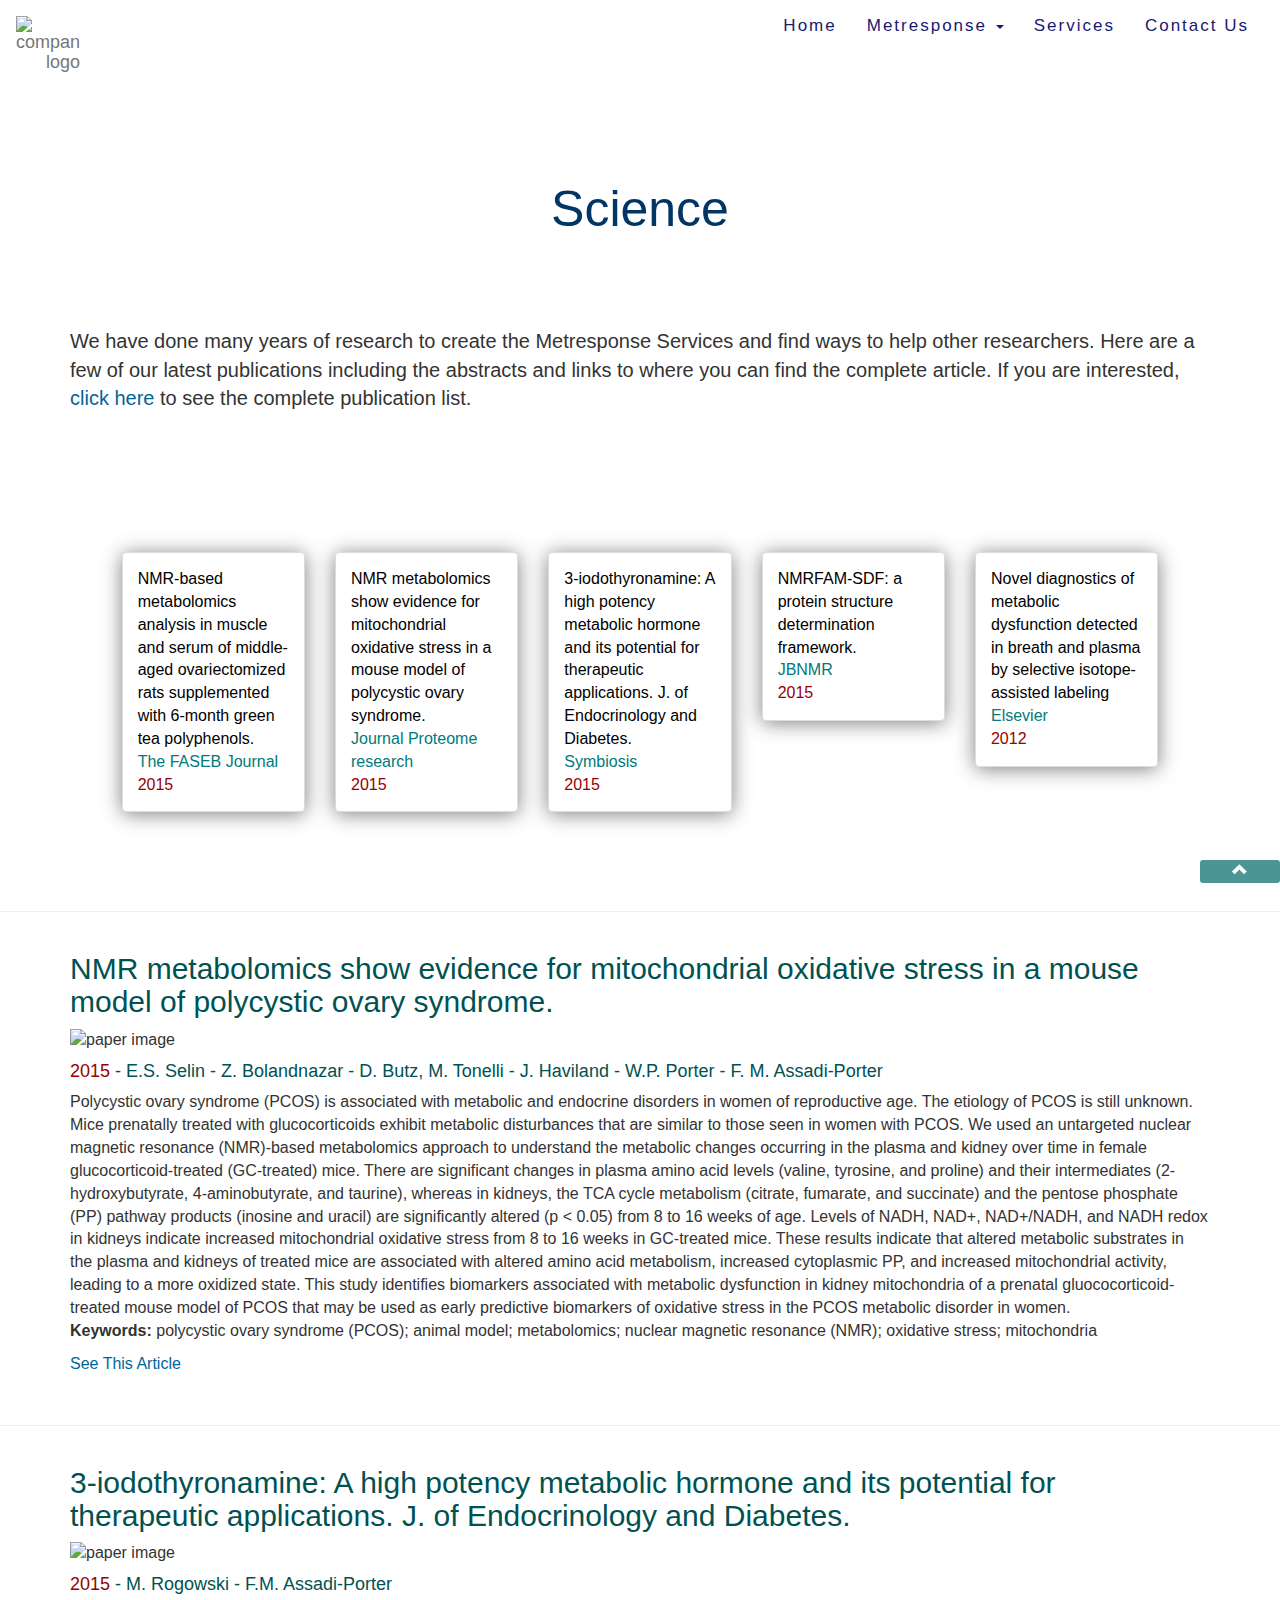
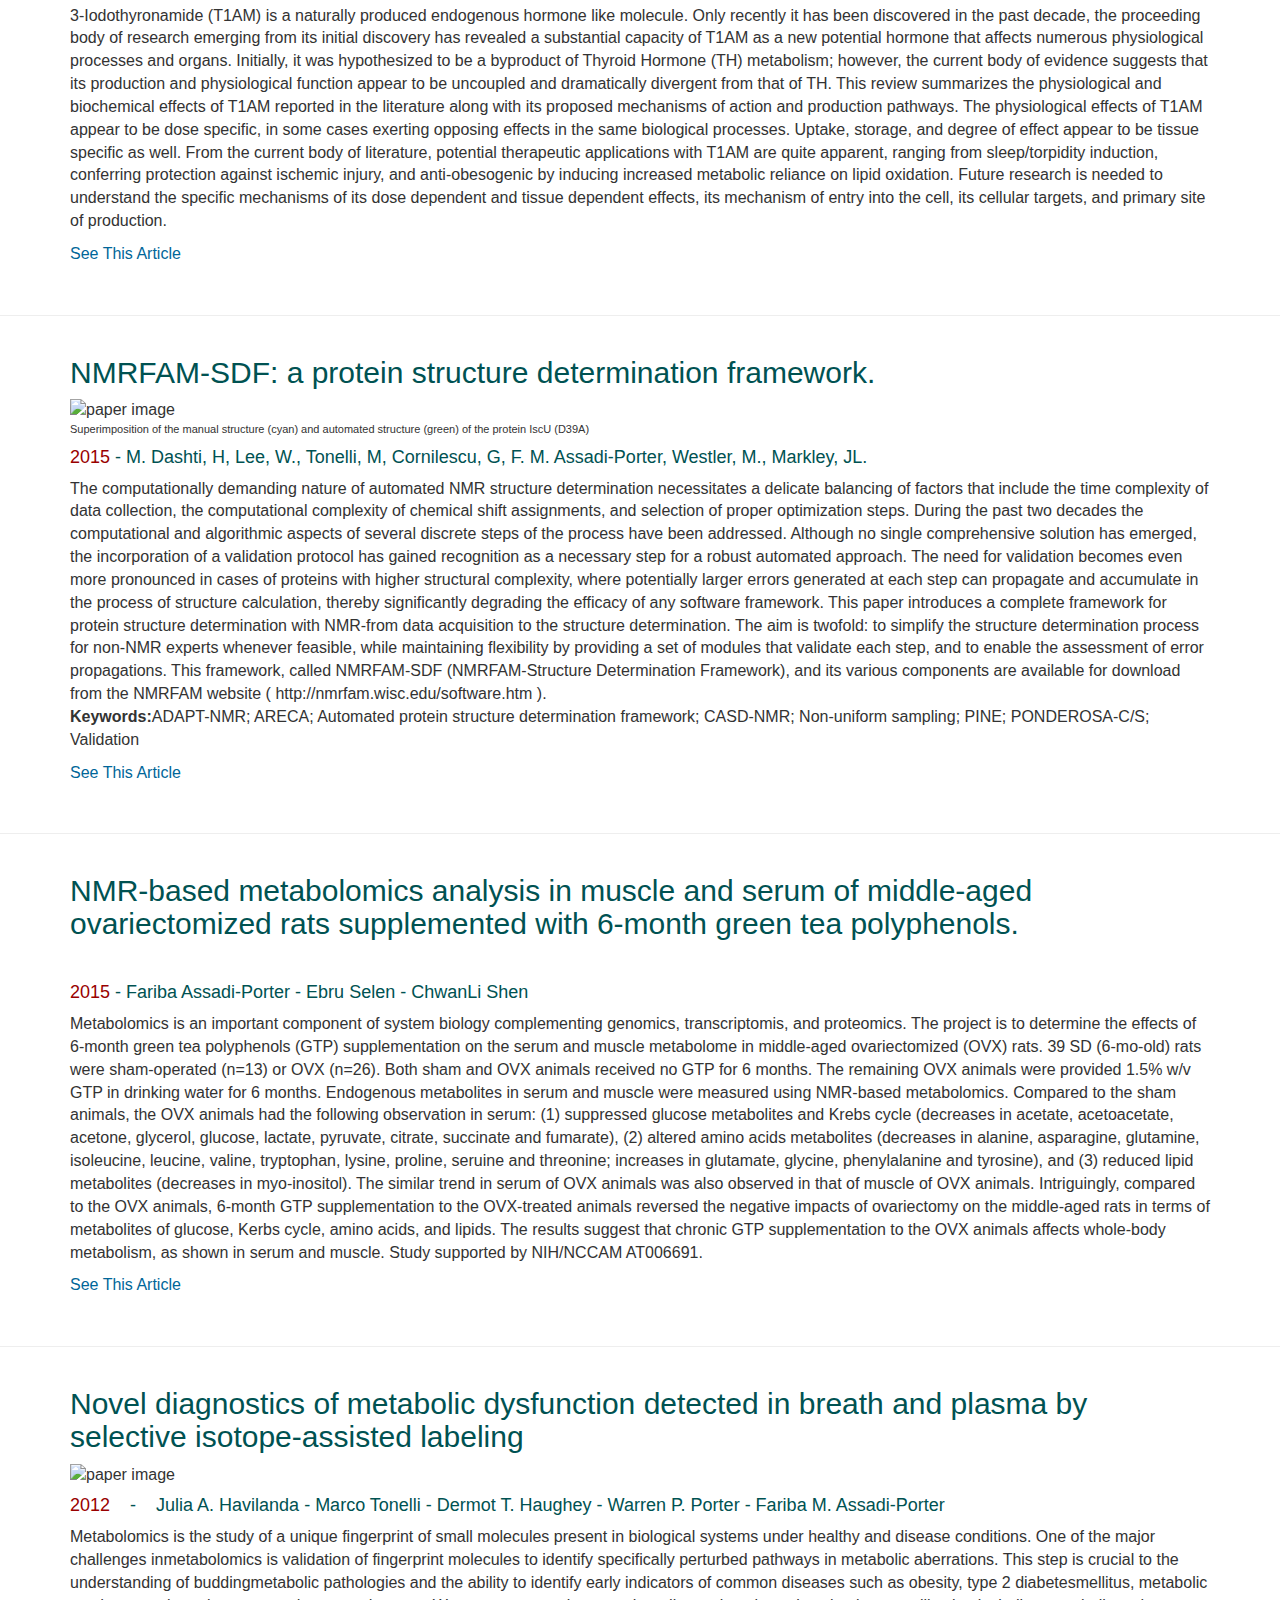
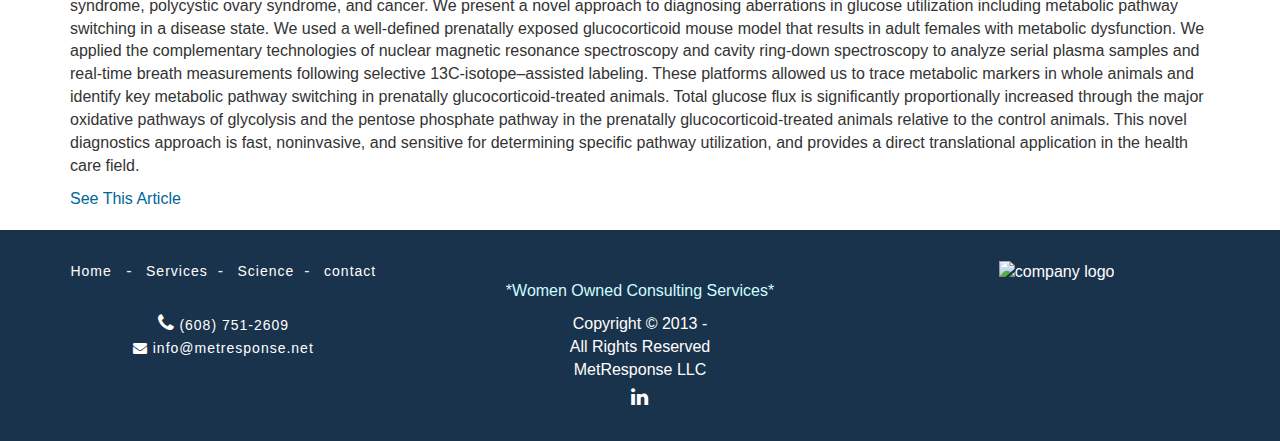
==== science.html @ cebe49e1 "more contact info is added, contact page is not done" ====
<!DOCTYPE html>
<html>
<head>
<title> Metresponse - Science </title>
<meta http-equiv="content-type" content="text/html; charset=utf-8" >
<meta name="viewport" content="width=device-width, initial-scale=1.0">


<link rel="icon"  href="img/iconmet.png">
<link rel="stylesheet" href="http://maxcdn.bootstrapcdn.com/bootstrap/3.3.5/css/bootstrap.min.css">
<link rel="stylesheet" href="css/custom.css">

<link rel="stylesheet" href="https://maxcdn.bootstrapcdn.com/font-awesome/4.5.0/css/font-awesome.min.css">

<script src="https://ajax.googleapis.com/ajax/libs/jquery/1.11.3/jquery.min.js"></script>
<script src="http://maxcdn.bootstrapcdn.com/bootstrap/3.3.5/js/bootstrap.min.js"></script>

<script>
  (function(i,s,o,g,r,a,m){i['GoogleAnalyticsObject']=r;i[r]=i[r]||function(){
  (i[r].q=i[r].q||[]).push(arguments)},i[r].l=1*new Date();a=s.createElement(o),
  m=s.getElementsByTagName(o)[0];a.async=1;a.src=g;m.parentNode.insertBefore(a,m)
  })(window,document,'script','//www.google-analytics.com/analytics.js','ga');

  ga('create', 'UA-73334339-1', 'auto');
  ga('send', 'pageview');

</script>
</head>
<body>

  <nav class="navbar navbar-default" id="M1">
    <div class="container-fluid">
      <div class="navbar-header">
        <button type="button" class="navbar-toggle" data-toggle="collapse" data-target="#myNavbar">
          <span class="icon-bar"></span>
          <span class="icon-bar"></span>
          <span class="icon-bar"></span>
        </button>
      <a class="navbar-brand" href="index.html"><img src="img/Met-Logo.jpg"  class="line" alt="company logo" id="iconheader" ></a>
      </div>

       <div class="collapse navbar-collapse" id="myNavbar">
  	    <ul   class="nav navbar-nav navbar-right">
              <li ><a  href="index.html">Home</a></li>
  			      <li><a href="#" class="dropdown-toggle" data-toggle="dropdown"> Metresponse
  			       <span class="caret"></span></a>
  	                <ul class="dropdown-menu" role="menu">
                    <li><a  href="science.html">Science</a></li>
  					        <li><a  href="team.html">Our Team</a></li>
                    <li><a  href="index.html#colab">Our collaborators</a></li>
  	                </ul>
              </li>
  	          <li><a  href="services.html">Services</a></li>
              <li><a   href="contact.php">Contact Us</a></li>
        </ul>
  </div>
  </div>
  <script>
  $(document).scroll(function() {
      $('#menu').toggle($(this).scrollTop() > 200);
  });

  </script>
  <div id="menu"><a href="#M1"  >  <span class="glyphicon glyphicon-chevron-up"></span></a></div>
  </nav>

<div class="container pubs" >

<h1 class="scittl1" > Science </h1>
<p style="font-size:20px;text-align:left"  > We have done many years of research to create the Metresponse Services and find ways to help other researchers. Here are a few  of our latest
publications including the abstracts and links to where you can find the complete article.  If you are interested,  <a href="http://www.ncbi.nlm.nih.gov/pubmed/?term=Assadi-Porter" target="blanck" class="pprlink">click here </a> to see the complete publication list.
</p>

</div>


<div class="container-fluid pprnames">
<div class="row">

<div class="col-md-offset-1 col-md-2 " >
<div class="panel panel-default">
<div class="panel-body p1">
<a id="p1link" href="#p5">NMR-based metabolomics analysis in muscle and serum of middle-aged ovariectomized rats supplemented with 6-month green tea polyphenols.</a><br/>
<span class="journal">The FASEB Journal</span><br/>
<span class="time">2015 </span>
</div></div></div>

<div class=" col-md-2">
<div class="panel panel-default">
<div class="panel-body p2">
<a id="p2link" href="#p2">NMR metabolomics show evidence for mitochondrial oxidative stress in a mouse model of polycystic ovary syndrome. </a><br/>
<span class="journal"> Journal Proteome research</span><br/>
<span class="time">2015 </span>
</div></div>
</div>

<div class="col-md-2">
<div class="panel panel-default">
<div class="panel-body p3">
<a id="p3link" href="#p3">3-iodothyronamine: A high potency metabolic hormone and its potential for therapeutic applications. J. of Endocrinology and Diabetes. </a><br/>
<span class="journal">Symbiosis</span><br/>
<span class="time">2015 </span>
</div></div></div>

<div class=" col-md-2">
<div class="panel panel-default">
<div class="panel-body p4">
<a id="p4link" href="#p4">NMRFAM-SDF: a protein structure determination framework.</a><br/>
<span class="journal">JBNMR</span><br/>
<span class="time">2015 </span>
</div></div></div>

<div class="col-md-2">
<div class="panel panel-default">
<div class="panel-body p5">
<a id="p5link" href="#p1" >Novel diagnostics of metabolic dysfunction detected in breath and plasma by selective isotope-assisted labeling</a><br/>
<span class="journal"> Elsevier</span><br/>
<span class="time">2012 </span>
</div></div></div>
</div>

</div>













<div class="page-header"></div>






<div id="p2" class="container">

<h2 class="pprttl">NMR metabolomics show evidence for mitochondrial oxidative stress in a mouse model of polycystic ovary syndrome. </h2>
<img alt="paper image" src="img/ppr1.jpg" style="width:50%; height:50%;" >
<h4 class="pprathr"><span class="time">2015 </span> - E.S. Selin - Z. Bolandnazar - D. Butz, M. Tonelli - J. Haviland - W.P. Porter - F. M. Assadi-Porter </h4>
<p class="abstract" >Polycystic ovary syndrome (PCOS) is associated with metabolic and endocrine disorders in women of reproductive age. The etiology of PCOS is still
 unknown. Mice prenatally treated with glucocorticoids exhibit metabolic disturbances that are similar to those seen in women with PCOS. We used an untargeted nuclear
 magnetic resonance (NMR)-based metabolomics approach to understand the metabolic changes occurring in the plasma and kidney over time in female glucocorticoid-treated
 (GC-treated) mice. There are significant changes in plasma amino acid levels (valine, tyrosine, and proline) and their intermediates (2-hydroxybutyrate, 4-aminobutyrate,
 and taurine), whereas in kidneys, the TCA cycle metabolism (citrate, fumarate, and succinate) and the pentose phosphate (PP) pathway products (inosine and uracil)
 are significantly altered (p &lt; 0.05) from 8 to 16 weeks of age. Levels of NADH, NAD+, NAD+/NADH, and NADH redox in kidneys indicate increased mitochondrial oxidative
 stress from 8 to 16 weeks in GC-treated mice. These results indicate that altered metabolic substrates in the plasma and kidneys of treated mice are associated with
 altered amino acid metabolism, increased cytoplasmic PP, and increased mitochondrial activity, leading to a more oxidized state. This study identifies biomarkers
 associated with metabolic dysfunction in kidney mitochondria of a prenatal gluococorticoid-treated mouse model of PCOS that may be used as early predictive biomarkers
 of oxidative stress in the PCOS metabolic disorder in women.<br/>

<strong>Keywords:</strong> polycystic ovary syndrome (PCOS); animal model; metabolomics; nuclear magnetic resonance (NMR); oxidative stress; mitochondria </p>
<a class="pprlink" target="blk1" href="http://dx.doi.org/10.1021/acs.jproteome.5b00307"> See This Article </a>
</div>

<div class="page-header"></div>


<div id="p3" class="container">

<h2 class="pprttl">3-iodothyronamine: A high potency metabolic hormone and its potential for therapeutic applications. J. of Endocrinology and Diabetes. </h2>
<img alt="paper image" src="img/ppr2.jpg" style="width:35%; height:35%;" >
<h4 class="pprathr"><span class="time">2015 </span> - M. Rogowski - F.M. Assadi-Porter</h4>


<p class="abstract" >3-Iodothyronamide (T1AM) is a naturally produced endogenous hormone like molecule. Only recently it has been discovered in the past decade, the proceeding body of
research emerging from its initial discovery has revealed a substantial capacity of T1AM as a new potential hormone that affects numerous physiological processes and
organs. Initially, it was hypothesized to be a byproduct of Thyroid Hormone (TH) metabolism; however, the current body of evidence suggests that its production and
 physiological function appear to be uncoupled and dramatically divergent from that of TH. This review summarizes the physiological and biochemical effects of T1AM
 reported in the literature along with its proposed mechanisms of action and production pathways. The physiological effects of T1AM appear to be dose specific, in some
 cases exerting opposing effects in the same biological processes. Uptake, storage, and degree of effect appear to be tissue specific as well. From the current body of
 literature, potential therapeutic applications with T1AM are quite apparent, ranging from sleep/torpidity induction, conferring protection against ischemic injury, and
 anti-obesogenic by inducing increased metabolic reliance on lipid oxidation. Future research is needed to understand the specific mechanisms of its dose dependent
 and tissue dependent effects, its mechanism of entry into the cell, its cellular targets, and primary site of production.</p>

<a class="pprlink" target="blk2" href="http://www.symbiosisonlinepublishing.com/endocrinology-diabetes/endocrinology-diabetes16.php"> See This Article </a>


</div>
<div class="page-header"></div>



<div  id="p4" class="container">

<h2 class="pprttl"> NMRFAM-SDF: a protein structure determination framework.</h2>
<img alt="paper image" src="img/ppr3.jpg" style="width:35%; height:35%;" ><p style="font-size:11px;">Superimposition of the manual structure (cyan) and automated structure (green) of the protein IscU (D39A)</p>
<h4 class="pprathr"><span class="time">2015 </span> - M. Dashti, H, Lee, W., Tonelli, M, Cornilescu, G, F. M. Assadi-Porter, Westler, M., Markley, JL.</h4>


<p class="abstract" >The computationally demanding nature of automated NMR structure determination necessitates a delicate balancing of factors that
include the time complexity of data collection, the computational complexity of chemical shift assignments, and selection of proper optimization steps. During the past
two decades the computational and algorithmic aspects of several discrete steps of the process have been addressed. Although no single comprehensive solution has emerged,
 the incorporation of a validation protocol has gained recognition as a necessary step for a robust automated approach. The need for validation becomes even more
 pronounced in cases of proteins with higher structural complexity, where potentially larger errors generated at each step can propagate and accumulate in the process
 of structure calculation, thereby significantly degrading the efficacy of any software framework. This paper introduces a complete framework for protein structure
 determination with NMR-from data acquisition to the structure determination. The aim is twofold: to simplify the structure determination process for non-NMR experts
 whenever feasible, while maintaining flexibility by providing a set of modules that validate each step, and to enable the assessment of error propagations.
 This framework, called NMRFAM-SDF (NMRFAM-Structure Determination Framework), and its various components are available for download from the NMRFAM website
 ( http://nmrfam.wisc.edu/software.htm ).<br/>
 <strong>Keywords:</strong>ADAPT-NMR; ARECA; Automated protein structure determination framework; CASD-NMR; Non-uniform sampling; PINE; PONDEROSA-C/S; Validation</p>

<a class="pprlink" target="blk3" href="http://www.ncbi.nlm.nih.gov/pubmed/25900069"> See This Article </a>


</div>


<div class="page-header"></div>

<div id="p5" class="container">

<h2 class="pprttl">NMR-based metabolomics analysis in muscle and serum of middle-aged ovariectomized rats supplemented with 6-month green tea polyphenols.</h2> <br/>
<!--<img  src="img/ppr3.jpg" style="width:35%; height:35%;" > -->
<h4 class="pprathr"><span class="time">2015 </span> - Fariba Assadi-Porter - Ebru Selen - ChwanLi Shen</h4>


<p class="abstract" >Metabolomics is an important component of system biology complementing genomics, transcriptomis, and proteomics. The project is
 to determine the effects of 6-month green tea polyphenols (GTP) supplementation on the serum and muscle metabolome in middle-aged ovariectomized (OVX) rats. 39 SD
 (6-mo-old) rats were sham-operated (n=13) or OVX (n=26). Both sham and OVX animals received no GTP for 6 months. The remaining OVX animals were provided 1.5% w/v GTP
 in drinking water for 6 months. Endogenous metabolites in serum and muscle were measured using NMR-based metabolomics. Compared to the sham animals, the OVX animals had
 the following observation in serum: (1) suppressed glucose metabolites and Krebs cycle (decreases in acetate, acetoacetate, acetone, glycerol, glucose, lactate,
 pyruvate, citrate, succinate and fumarate), (2) altered amino acids metabolites (decreases in alanine, asparagine, glutamine, isoleucine, leucine, valine, tryptophan,
 lysine, proline, seruine and threonine; increases in glutamate, glycine, phenylalanine and tyrosine), and (3) reduced lipid metabolites (decreases in myo-inositol).
 The similar trend in serum of OVX animals was also observed in that of muscle of OVX animals. Intriguingly, compared to the OVX animals, 6-month GTP supplementation
 to the OVX-treated animals reversed the negative impacts of ovariectomy on the middle-aged rats in terms of metabolites of glucose, Kerbs cycle, amino acids,
 and lipids. The results suggest that chronic GTP supplementation to the OVX animals affects whole-body metabolism, as shown in serum and muscle. Study supported by
 NIH/NCCAM AT006691.
 </p>

<a class="pprlink" target="blk4" href="http://www.fasebj.org/content/29/1_Supplement/745.2"> See This Article </a>


</div>


<div class="page-header"></div>

<div id="p1" class="container">

<h2 class="pprttl"> Novel diagnostics of metabolic dysfunction detected in breath and plasma by selective isotope-assisted labeling</h2>
<img alt="paper image" src="img/ppr0.jpg" style="width:45%; height:45%;" >
<h4 class="pprathr"><span class="time">2012 </span>&nbsp;&nbsp; - &nbsp;&nbsp; Julia A. Havilanda - Marco Tonelli - Dermot T. Haughey - Warren P. Porter - Fariba M. Assadi-Porter</h4>


<p class="abstract" >Metabolomics is the study of a unique fingerprint of small molecules present in biological
systems under healthy and disease conditions. One of the major challenges inmetabolomics is
validation of fingerprint molecules to identify specifically perturbed pathways in metabolic
aberrations. This step is crucial to the understanding of buddingmetabolic pathologies and the
ability to identify early indicators of common diseases such as obesity, type 2 diabetesmellitus,
metabolic syndrome, polycystic ovary syndrome, and cancer. We present a novel approach to
diagnosing aberrations in glucose utilization including metabolic pathway switching in a
disease state. We used a well-defined prenatally exposed glucocorticoid mouse model that
results in adult females with metabolic dysfunction. We applied the complementary
technologies of nuclear magnetic resonance spectroscopy and cavity ring-down
spectroscopy to analyze serial plasma samples and real-time breath measurements
following selective 13C-isotope–assisted labeling. These platforms allowed us to trace
metabolic markers in whole animals and identify key metabolic pathway switching in
prenatally glucocorticoid-treated animals. Total glucose flux is significantly proportionally
increased through the major oxidative pathways of glycolysis and the pentose phosphate
pathway in the prenatally glucocorticoid-treated animals relative to the control animals. This
novel diagnostics approach is fast, noninvasive, and sensitive for determining specific
pathway utilization, and provides a direct translational application in the health care field.
</p>

<a class="pprlink" target="blk5" href="http://www.ncbi.nlm.nih.gov/pubmed/22304834"> See This Article </a>


</div>











<footer   id="copyright">

<div class="row">
<div class="col-md-4 footerlinks">

  <span style="color:#EBF0F5;">
 <a href="index.html">Home</a> <span>-</span>
 <a href="services.html">Services</a><span>-</span>
 <a href="science.html">Science</a><span>-</span>
<a href="contact.php">contact</a>
 </span> <br />
 <span  >

 <a  class="soc" href="tel:6087512609" ><span class="fa fa-phone" style="font-size:20px; padding-top:30px;text-align:left;"></span> (608) 751-2609</a><br/>
 <a class="soc" hreft="mailto:info@metresponse.net"><i class="fa fa-envelope"></i> info@metresponse.net </a>
 </span>
 </div>

<div class="col-md-4">

<p  class="women">*Women Owned Consulting Services*</p>
<div>Copyright &copy; 2013 - <span id="timestamp"></span> <br />  All Rights Reserved <br />MetResponse LLC </div>
<a  class="  fa fa-linkedin" href="https://www.linkedin.com/company/metresponse-llc" style="font-size:20px;padding-top:5px;color:#FFF; " target="blanck"> </a>
</div>

<div class="col-md-4">

<img  src="img/Met-Logo1.png" alt="company logo" style="width:180px;height:150px;">

</div>
</div>
<script src="js/time.js"></script>
<script src="js/script.js" type="text/javascript"></script>
</footer>

<script src="js/time.js"></script>


</body>
</html>
---- css/custom.css ----
body {margin:auto;
      position: relative;
      font-size:16px;
      font-family: 'Open Sans', sans-serif;

    }

.no-js #loader { display: none;  }
.js #loader { display: block; position: absolute; left: 100px; top: 0; }
.se-pre-con {
	position: fixed;
	left: 0px;
	top: 0px;
	width: 100%;
	height: 100%;
	z-index: 9999;
	background: url(../img/1ball.png) center no-repeat #fff;

}
.wheel { opacity:0;filter:alpha(opacity=0);}
.light{ opacity:0;filter:alpha(opacity=0);}

.line {width:70%;}
.navbar-default  {

  background-color: #FFF;
  border-color: #FFF;
  margin-bottom:60px;
  text-align: right;
}

.navbar-default .navbar-nav > li > a {
  color: #191970; font-size:17px;
  letter-spacing: 2px;
  margin-bottom:10px;

}
.navbar-default > li > a:hover {color: #483D8B  ;}

#iconheader {float:left;width:50%;}


.stage { color:#853385;  }
.bgclr {  background-color : #F6F6F6;
       color: #1A1A4C; }
.light {box-shadow: 0 2px 20px 0 rgba(0, 0, 0, 0.0), 0 2px 20px 0 rgba(0, 0, 0, 0.5);}



#offer {
text-align: left;
box-shadow: 0 2px 20px 0 rgba(0, 0, 0, 0.0), 0 2px 20px 0 rgba(0, 0, 0, 0.5);
background-color:#f0f0f5;
padding-top:100px;
padding-bottom:180px;}
.textintro {padding-top:60px;text-align: center;}
 #startwu {
		      padding-bottom:150px;
		      padding-top:150px;
		      text-align:center;
		  }

.hswu {padding-top:20px;text-align: center;}
#whymet {

  box-shadow: 0 2px 20px 0 rgba(0, 0, 0, 0.0), 0 2px 20px 0 rgba(0, 0, 0, 0.5);
  background-color:#f0f0f5;
  padding-bottom:200px;
	padding-top:200px;
		  }



#imgsec2{ width:138px; height:133px;}
.col-sm-4{text-align: center;}
#aboutppl{text-align:justify;}
#Qu{  text-align: justify; width:90%;}
#intro {margin-bottom:40px; }
#servlink {color: #006B6B;font-size:19px;font-family: 'Georgia',Georgia,serif; }
#title2 {color : #004747;
        font-family: "Georgia",Georgia,serif;
		margin-bottom:40px;}

#copyright { position:static; left:0px; top:0px;
             width:100%;
             text-align: center;
             background-color:#1a334c;
		 	       color: #FFFFFF;
			       padding:30px;
             margin-top:20px;
			}
#eadr {
color:#008B8B;
}
.pbio {text-align: center; padding:20px;}
.item {text-align: left;}
#imgteam {
width: 20%;
text-align: center;}
.imgteam1 {width: 25%;text-align: center;}

#grad1 {
 background-image: url(../img/ser2.png);
    background-size: cover;
	text-align: center;
  min-height:800px;
}


#close:hover {cursor: pointer;display:none; }
.glyphicon-share-alt {color:#00264d;display:none;}
.phrase {
font-family: georgia;
font-size: 42px;
color:#006666;
text-align: center;
margin-top:10%;
background: transparent;
}
#colab {margin:100px auto;text-align: center;}
#colabs{margin:0; padding:0; list-style: none;}
#colabs li {width:45%;  margin: 2.5%; float:left;}
#ug {max-width:100%;}
#uw {max-width:100%;}
 #cir-intro { opacity:0;
              filter:alpha(opacity=0);
              text-align: center;
              padding:10px;
			  }
.findout {color:#006666; }
.serv {text-align:left; font-size: 30px; margin: 50px;margin-top:20px;}
.color { color: #003366  ; }

#link{ text-align:right; }
.btn-default {
    background:#E8F6F6;

}
.title {
 color:  #004C4C; text-align: center;}
.servs {margin:40px auto;}

a{color:#000;}
 #team {
padding-top: 70px;
}
.ttlserv  {color: #264d73; font-weight:700;}
.ttlserv2 {color:#3973ac;font-weight: 700;}
#people > h3 {color:#5C5C3D ;  }
#people > h4 {color:#474724 ;}


#content { font-size:17px;  padding-left:40px; min-height:700px;margin-top:50px;}
.wwd {padding:5px 0px 5px 20px;text-align: left;}
.numser {color:#003366; font-size:20px;   }
#note { color:#003366;padding-left:40px; }
#contact {min-height:800px;}
#contact h2  { color: #29527A;}
#contact p  { margin:30px; text-align:center;}

.footerlinks  a {color:#FFF; font-size:14px; letter-spacing: 1px; margin:40px 10px 40px 10px;font-weight:light;}
.footerlinks  a:hover {text-decoration:none;color: #b3ccff;}
.women {color: #CCFFFF; margin-top:20px;}
.scittl {font-size:50px;padding-bottom:30px;text-align:center;}
.scittl1 {color: #003566;font-size:50px;padding-bottom:30px;text-align:center; margin:60px auto;}
.pubs {min-height:400px; }
.pprttl {color:#005252;}
.pprathr {color:#005252;}
.pprlink {color:#006699; margin-top:30px;}
.time {color:#990000;}
#menu {
background-color:#4D9494 ;
  position: fixed;
  right: 0;
  top: 100%;
  width: 5em;
  margin-top: -2.5em;
  text-align:center;
border-radius:3px;
z-index:1;
}
#menu > a { color:#FFF;}
.pprnames {margin-top:30px;margin-bottom:30px; }
.journal {color:#007A7A;}
.pprnames> a {color:#006666;}
.panel-default { margin-bottom:50px;
  box-shadow: 0 2px 20px 0 rgba(0, 0, 0, 0.0), 0 2px 20px 0 rgba(0, 0, 0, 0.5);}
.servpan{box-shadow: none;margin:50px 10px 2px 2px;}
.form-control {padding:5px ;margin:5px;}
.soc {text-align:left;}
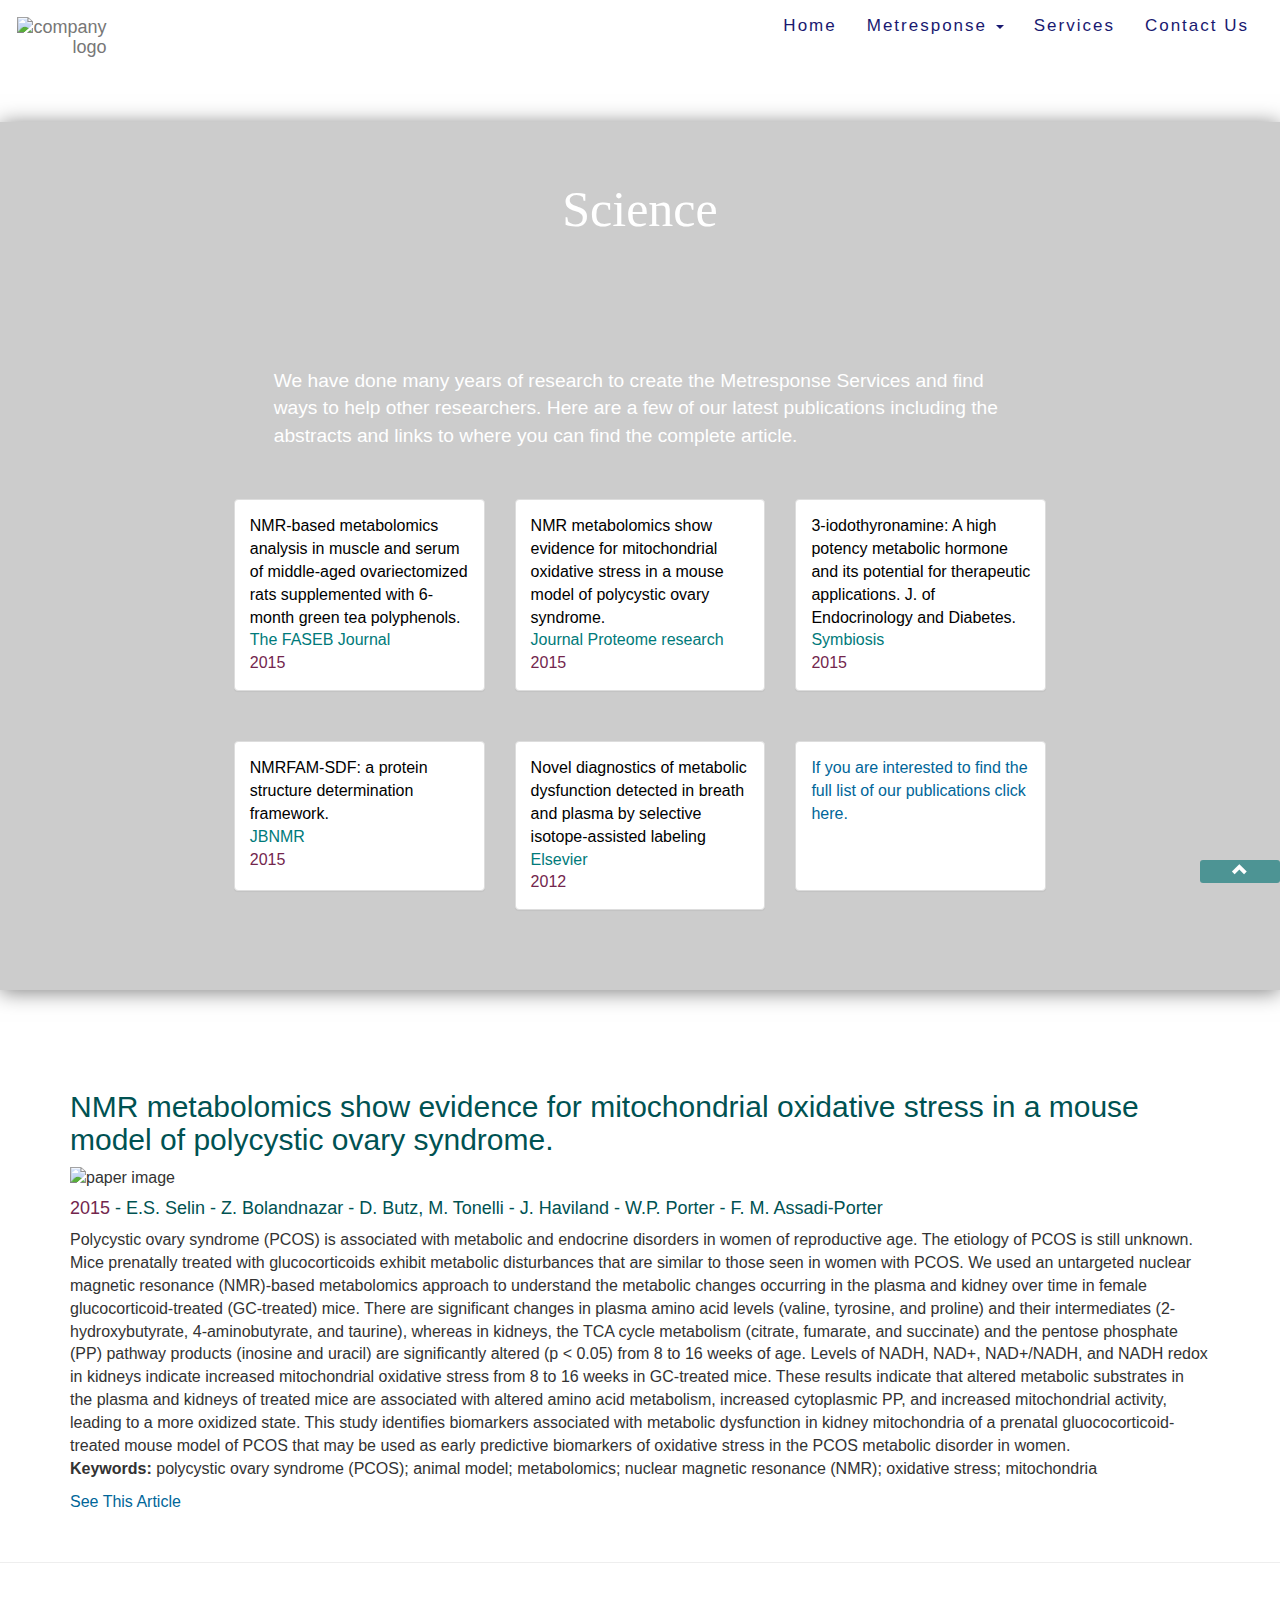
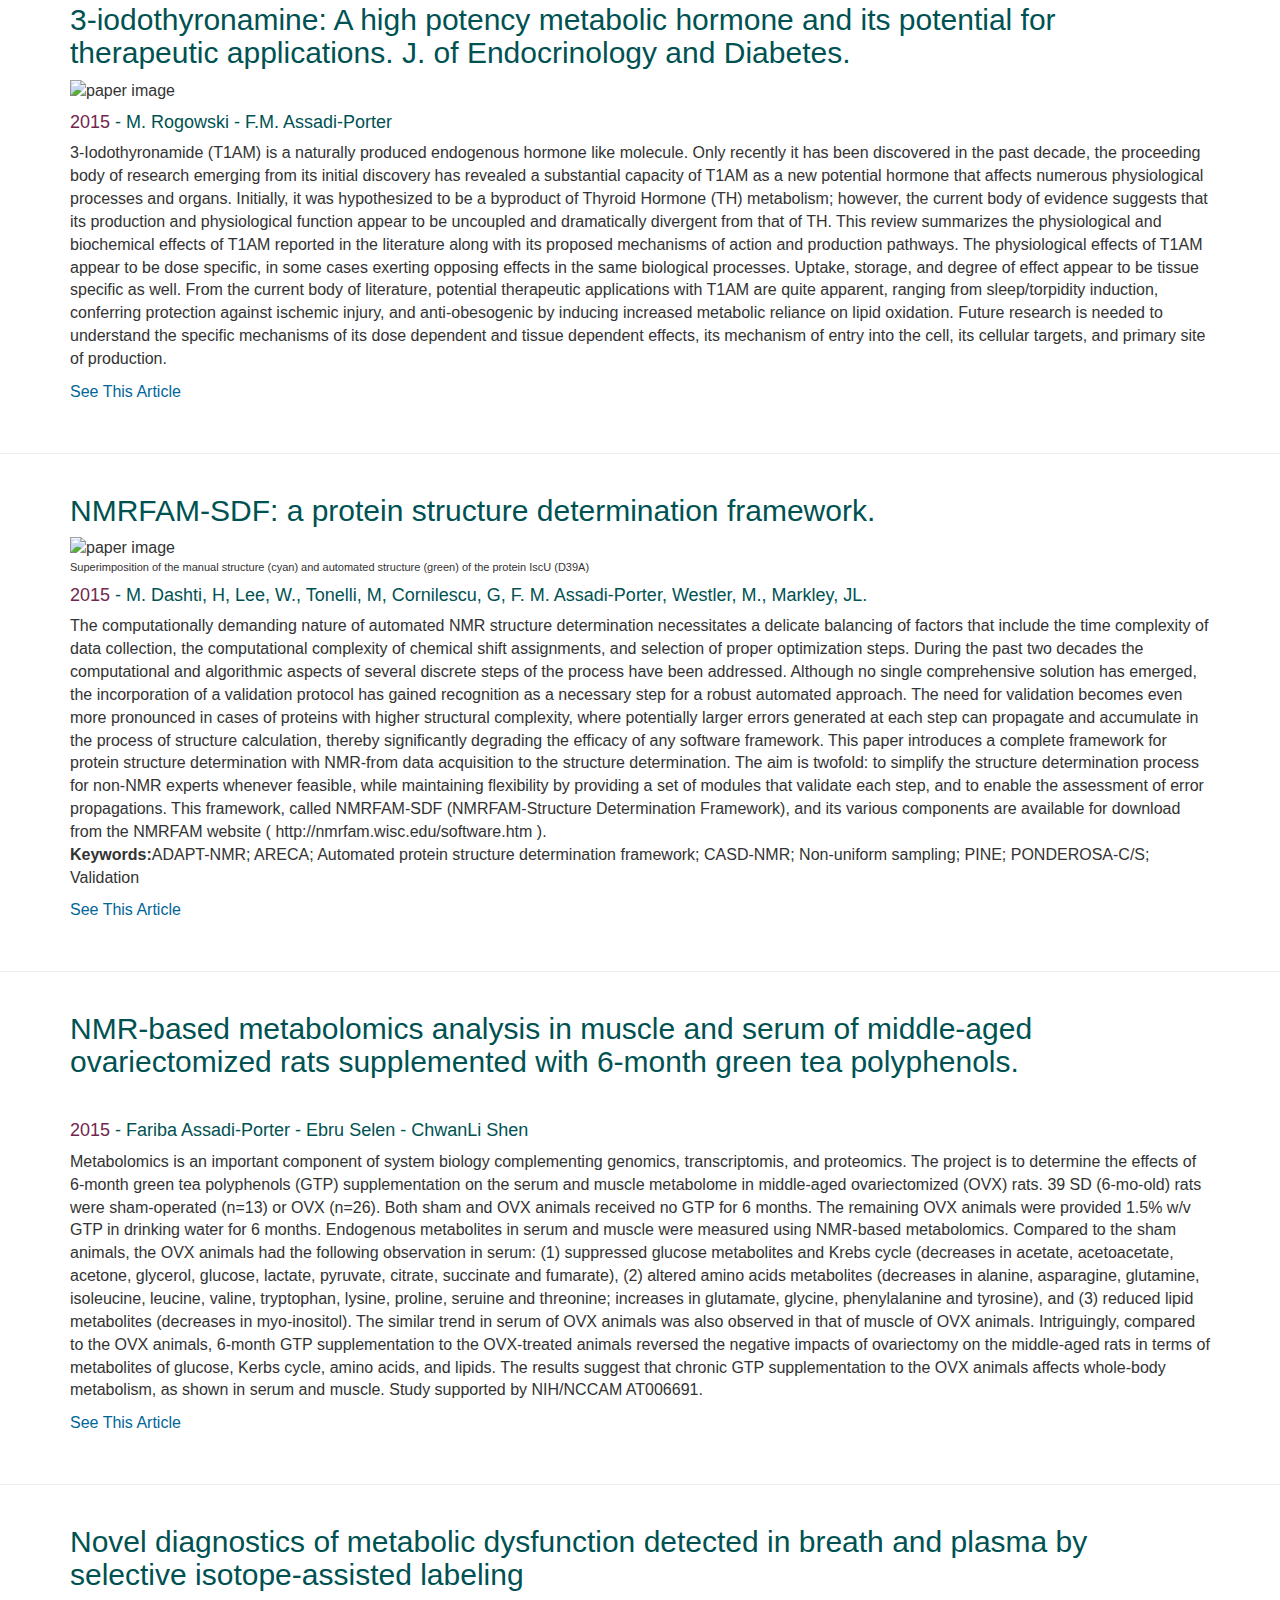
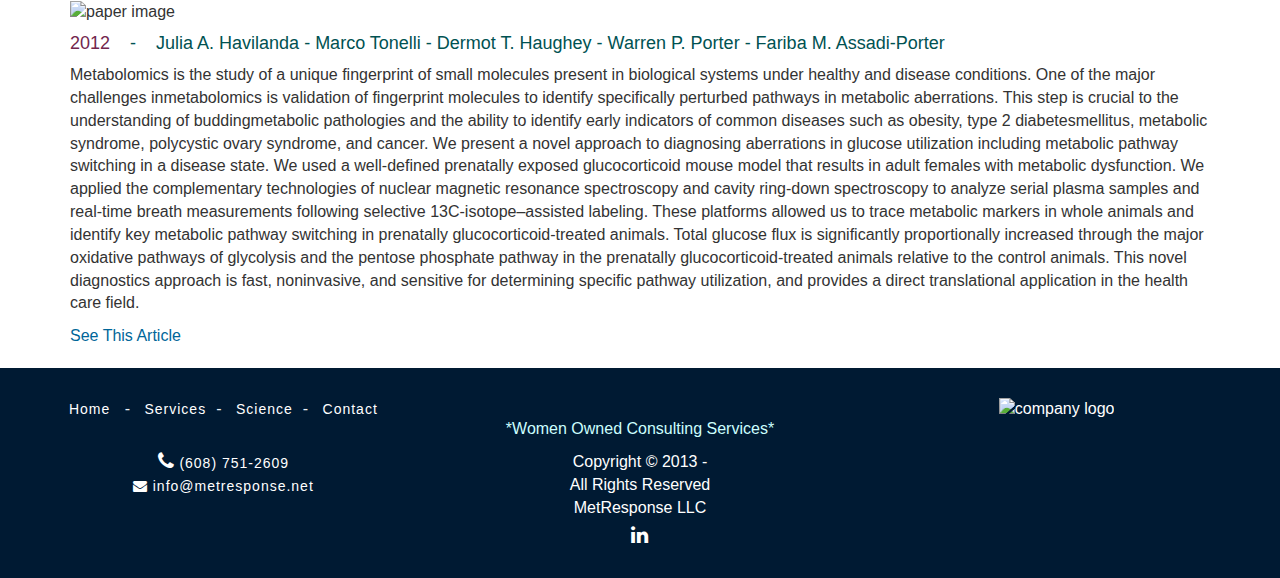
==== commit a8dafe28: "validated" ====
--- a/science.html
+++ b/science.html
@@ -1,5 +1,5 @@
 <!DOCTYPE html>
-<html>
+<html lang="en">
 <head>
 <title> Metresponse - Science </title>
 <meta http-equiv="content-type" content="text/html; charset=utf-8" >
@@ -12,19 +12,7 @@
 
 <link rel="stylesheet" href="https://maxcdn.bootstrapcdn.com/font-awesome/4.5.0/css/font-awesome.min.css">
 
-<script src="https://ajax.googleapis.com/ajax/libs/jquery/1.11.3/jquery.min.js"></script>
-<script src="http://maxcdn.bootstrapcdn.com/bootstrap/3.3.5/js/bootstrap.min.js"></script>
-
-<script>
-  (function(i,s,o,g,r,a,m){i['GoogleAnalyticsObject']=r;i[r]=i[r]||function(){
-  (i[r].q=i[r].q||[]).push(arguments)},i[r].l=1*new Date();a=s.createElement(o),
-  m=s.getElementsByTagName(o)[0];a.async=1;a.src=g;m.parentNode.insertBefore(a,m)
-  })(window,document,'script','//www.google-analytics.com/analytics.js','ga');
-
-  ga('create', 'UA-73334339-1', 'auto');
-  ga('send', 'pageview');
-
-</script>
+
 </head>
 <body>
 
@@ -36,7 +24,7 @@
           <span class="icon-bar"></span>
           <span class="icon-bar"></span>
         </button>
-      <a class="navbar-brand" href="index.html"><img src="img/Met-Logo.jpg"  class="line" alt="company logo" id="iconheader" ></a>
+      <a class="navbar-brand" href="index.html"><img src="img/logos.png"  alt="company logo" class="line" id="iconheader" ></a>
       </div>
 
        <div class="collapse navbar-collapse" id="myNavbar">
@@ -51,7 +39,7 @@
   	                </ul>
               </li>
   	          <li><a  href="services.html">Services</a></li>
-              <li><a   href="contact.php">Contact Us</a></li>
+              <li><a   href="contact/contact.html">Contact Us</a></li>
         </ul>
   </div>
   </div>
@@ -64,20 +52,24 @@
   <div id="menu"><a href="#M1"  >  <span class="glyphicon glyphicon-chevron-up"></span></a></div>
   </nav>
 
-<div class="container pubs" >
+
+
+
+<div class="container-fluid sience-bnr">
+<div class=" pubs " >
 
 <h1 class="scittl1" > Science </h1>
-<p style="font-size:20px;text-align:left"  > We have done many years of research to create the Metresponse Services and find ways to help other researchers. Here are a few  of our latest
-publications including the abstracts and links to where you can find the complete article.  If you are interested,  <a href="http://www.ncbi.nlm.nih.gov/pubmed/?term=Assadi-Porter" target="blanck" class="pprlink">click here </a> to see the complete publication list.
+<p  > We have done many years of research to create the Metresponse Services and find ways to help other researchers. Here are a few  of our latest
+publications including the abstracts and links to where you can find the complete article.
 </p>
 
-</div>
-
-
-<div class="container-fluid pprnames">
+
+
+
+<div class="pprnames">
 <div class="row">
 
-<div class="col-md-offset-1 col-md-2 " >
+<div class=" col-md-4 " >
 <div class="panel panel-default">
 <div class="panel-body p1">
 <a id="p1link" href="#p5">NMR-based metabolomics analysis in muscle and serum of middle-aged ovariectomized rats supplemented with 6-month green tea polyphenols.</a><br/>
@@ -85,7 +77,7 @@
 <span class="time">2015 </span>
 </div></div></div>
 
-<div class=" col-md-2">
+<div class=" col-md-4">
 <div class="panel panel-default">
 <div class="panel-body p2">
 <a id="p2link" href="#p2">NMR metabolomics show evidence for mitochondrial oxidative stress in a mouse model of polycystic ovary syndrome. </a><br/>
@@ -94,7 +86,7 @@
 </div></div>
 </div>
 
-<div class="col-md-2">
+<div class="col-md-4">
 <div class="panel panel-default">
 <div class="panel-body p3">
 <a id="p3link" href="#p3">3-iodothyronamine: A high potency metabolic hormone and its potential for therapeutic applications. J. of Endocrinology and Diabetes. </a><br/>
@@ -102,7 +94,14 @@
 <span class="time">2015 </span>
 </div></div></div>
 
-<div class=" col-md-2">
+
+</div>
+
+
+
+
+<div class="row">
+<div class="col-md-4">
 <div class="panel panel-default">
 <div class="panel-body p4">
 <a id="p4link" href="#p4">NMRFAM-SDF: a protein structure determination framework.</a><br/>
@@ -110,31 +109,28 @@
 <span class="time">2015 </span>
 </div></div></div>
 
-<div class="col-md-2">
+<div class=" col-md-4">
 <div class="panel panel-default">
 <div class="panel-body p5">
 <a id="p5link" href="#p1" >Novel diagnostics of metabolic dysfunction detected in breath and plasma by selective isotope-assisted labeling</a><br/>
 <span class="journal"> Elsevier</span><br/>
 <span class="time">2012 </span>
 </div></div></div>
-</div>
-
-</div>
-
-
-
-
-
-
-
-
-
-
-
-
-
-<div class="page-header"></div>
-
+
+<div class=" col-md-4">
+<div class="panel panel-default">
+<div class="panel-body p6">
+<a href="http://www.ncbi.nlm.nih.gov/pubmed/?term=Assadi-Porter" target="blanck" class="pprlink">If you are interested to find the full list of our publications click here.</a><br/>
+
+</div></div></div>
+
+</div>
+
+</div>
+
+</div>
+
+</div>
 
 
 
@@ -277,14 +273,6 @@
 
 
 
-
-
-
-
-
-
-
-
 <footer   id="copyright">
 
 <div class="row">
@@ -294,12 +282,12 @@
  <a href="index.html">Home</a> <span>-</span>
  <a href="services.html">Services</a><span>-</span>
  <a href="science.html">Science</a><span>-</span>
-<a href="contact.php">contact</a>
+ <a href="contact/contact.html">Contact</a>
  </span> <br />
  <span  >
 
  <a  class="soc" href="tel:6087512609" ><span class="fa fa-phone" style="font-size:20px; padding-top:30px;text-align:left;"></span> (608) 751-2609</a><br/>
- <a class="soc" hreft="mailto:info@metresponse.net"><i class="fa fa-envelope"></i> info@metresponse.net </a>
+ <a class="soc" href="mailto:info@metresponse.net"><i class="fa fa-envelope"></i> info@metresponse.net </a>
  </span>
  </div>
 
@@ -319,7 +307,19 @@
 <script src="js/time.js"></script>
 <script src="js/script.js" type="text/javascript"></script>
 </footer>
-
+<script src="https://ajax.googleapis.com/ajax/libs/jquery/1.11.3/jquery.min.js"></script>
+<script src="http://maxcdn.bootstrapcdn.com/bootstrap/3.3.5/js/bootstrap.min.js"></script>
+
+<script>
+  (function(i,s,o,g,r,a,m){i['GoogleAnalyticsObject']=r;i[r]=i[r]||function(){
+  (i[r].q=i[r].q||[]).push(arguments)},i[r].l=1*new Date();a=s.createElement(o),
+  m=s.getElementsByTagName(o)[0];a.async=1;a.src=g;m.parentNode.insertBefore(a,m)
+  })(window,document,'script','//www.google-analytics.com/analytics.js','ga');
+
+  ga('create', 'UA-73334339-1', 'auto');
+  ga('send', 'pageview');
+
+</script>
 <script src="js/time.js"></script>
 
 
--- a/css/custom.css
+++ b/css/custom.css
@@ -1,3 +1,4 @@
+* { box-sizing: border-box;}
 body {margin:auto;
       position: relative;
       font-size:16px;
@@ -17,12 +18,14 @@
 	background: url(../img/1ball.png) center no-repeat #fff;
 
 }
+a{color:#000;}
 .wheel { opacity:0;filter:alpha(opacity=0);}
-.light{ opacity:0;filter:alpha(opacity=0);}
+.light1 { opacity:0;filter:alpha(opacity=0);}
 
 .line {width:70%;}
+.navbar-default .navbar-collapse, .navbar-default .navbar-form {border:transparent;;}
 .navbar-default  {
-
+  border-color:transparent;;
   background-color: #FFF;
   border-color: #FFF;
   margin-bottom:60px;
@@ -37,23 +40,24 @@
 }
 .navbar-default > li > a:hover {color: #483D8B  ;}
 
-#iconheader {float:left;width:50%;}
+#iconheader {float:left;margin:0.7%;}
 
 
 .stage { color:#853385;  }
 .bgclr {  background-color : #F6F6F6;
        color: #1A1A4C; }
-.light {box-shadow: 0 2px 20px 0 rgba(0, 0, 0, 0.0), 0 2px 20px 0 rgba(0, 0, 0, 0.5);}
+.light {box-shadow: 0 2px 20px 0 rgba(0, 0, 0, 0.0), 0 2px 20px 0 rgba(0, 0, 0, 0.5);
+ margin:auto;}
 
 
 
 #offer {
-text-align: left;
 box-shadow: 0 2px 20px 0 rgba(0, 0, 0, 0.0), 0 2px 20px 0 rgba(0, 0, 0, 0.5);
 background-color:#f0f0f5;
-padding-top:100px;
-padding-bottom:180px;}
-.textintro {padding-top:60px;text-align: center;}
+padding-top:20px;
+padding-bottom:50px;}
+.leftal {text-align: left;}
+.textintro {padding-top:80px; text-align: center;}
  #startwu {
 		      padding-bottom:150px;
 		      padding-top:150px;
@@ -84,7 +88,7 @@
 #copyright { position:static; left:0px; top:0px;
              width:100%;
              text-align: center;
-             background-color:#1a334c;
+             background-color:#001a33;
 		 	       color: #FFFFFF;
 			       padding:30px;
              margin-top:20px;
@@ -105,45 +109,44 @@
 	text-align: center;
   min-height:800px;
 }
-
-
+#met_serv {width:95%;padding-top:80px;}
+.why {margin-top:10%;}
 #close:hover {cursor: pointer;display:none; }
 .glyphicon-share-alt {color:#00264d;display:none;}
 .phrase {
 font-family: georgia;
-font-size: 42px;
-color:#006666;
-text-align: center;
-margin-top:10%;
+font-size: 32px;
+color:#000066;
+margin:130px auto;
+padding:50px;
 background: transparent;
 }
+.color { color:#669999; }
+
 #colab {margin:100px auto;text-align: center;}
 #colabs{margin:0; padding:0; list-style: none;}
 #colabs li {width:45%;  margin: 2.5%; float:left;}
 #ug {max-width:100%;}
 #uw {max-width:100%;}
- #cir-intro { opacity:0;
+#cir-intro { opacity:0;
               filter:alpha(opacity=0);
               text-align: center;
               padding:10px;
 			  }
-.findout {color:#006666; }
+.findout {display:inline-block; margin-top:30px;color:#006666;padding:10px; background-color: #264d73; color:#FFF;border-radius:3px;}
+a.findout:hover { text-decoration: none; color:#FFF; background-color:#3973ac; box-shadow: 0 2px 20px 0 rgba(0, 0, 0, 0.0), 0 2px 20px 0 rgba(0, 0, 0, 0.5);}
 .serv {text-align:left; font-size: 30px; margin: 50px;margin-top:20px;}
-.color { color: #003366  ; }
 
 #link{ text-align:right; }
 .btn-default {
     background:#E8F6F6;
 
 }
-.title {
- color:  #004C4C; text-align: center;}
-.servs {margin:40px auto;}
-
-a{color:#000;}
- #team {
-padding-top: 70px;
-}
+.title { color:  #004C4C; text-align: center; margin-bottom: 100px;}
+.servs {margin:10px auto;}
+
+
+ #team {padding-top: 70px;}
 .ttlserv  {color: #264d73; font-weight:700;}
 .ttlserv2 {color:#3973ac;font-weight: 700;}
 #people > h3 {color:#5C5C3D ;  }
@@ -162,12 +165,14 @@
 .footerlinks  a:hover {text-decoration:none;color: #b3ccff;}
 .women {color: #CCFFFF; margin-top:20px;}
 .scittl {font-size:50px;padding-bottom:30px;text-align:center;}
-.scittl1 {color: #003566;font-size:50px;padding-bottom:30px;text-align:center; margin:60px auto;}
-.pubs {min-height:400px; }
+.scittl1 {color: #003566;font-size:50px;padding-bottom:30px;text-align:center; margin:60px auto; font-family: georgia;}
+.scittl1c {color: #003566;font-size:36px;text-align:center;font-family: georgia;padding:20px; }
+.scittl1srv {font-size:36px;font-family: georgia;color: #003566;padding-bottom:30px;text-align:center; margin:60px auto; font-family: georgia; }
+.pubs { min-height:400px;max-width:65%;margin:20px auto;padding:10 auto;}
 .pprttl {color:#005252;}
 .pprathr {color:#005252;}
 .pprlink {color:#006699; margin-top:30px;}
-.time {color:#990000;}
+.time {color:#73264d;}
 #menu {
 background-color:#4D9494 ;
   position: fixed;
@@ -175,16 +180,86 @@
   top: 100%;
   width: 5em;
   margin-top: -2.5em;
+
   text-align:center;
 border-radius:3px;
 z-index:1;
 }
 #menu > a { color:#FFF;}
-.pprnames {margin-top:30px;margin-bottom:30px; }
+.pprnames {margin-top:10px;margin-bottom:30px; }
 .journal {color:#007A7A;}
 .pprnames> a {color:#006666;}
-.panel-default { margin-bottom:50px;
-  box-shadow: 0 2px 20px 0 rgba(0, 0, 0, 0.0), 0 2px 20px 0 rgba(0, 0, 0, 0.5);}
+.panel-default { margin-bottom:50px;background-color:#FFF; min-height: 150px;
+  }
+.panel-default:hover {box-shadow: 0 2px 20px 0 rgba(0, 0, 0, 0.0), 0 2px 20px 0 rgba(0, 0, 0, 0.5); cursor: pointer;}
 .servpan{box-shadow: none;margin:50px 10px 2px 2px;}
 .form-control {padding:5px ;margin:5px;}
 .soc {text-align:left;}
+.error {color: #4D0000;}
+.note {color: #3CB371;}
+.cform {}
+#resform {margin:auto;width: 300px;}
+#resform1 { margin:20 auto;}
+#contact_links {height:150px;text-align: center;}
+a.ico {margin:30px;font-size:25px;}
+a.ico:hover { text-decoration:none;}
+p.n_note{margin:auto;padding:20px;}
+#wrapper {margin:5% auto; }
+#info_print {text-align: center; margin-bottom:30px;font-size:20px;color:navy;}
+.fa-star {font-size:18px; color:navy;}
+
+#error_msg {color:#99004d;}
+#confirmed {color:#004d00;}
+.ttlserv {color:navy;padding:45px 15px;;font-size:20px;text-align:left;}
+.ttlserv2{padding:35px 15px;}
+.ttl_back {margin-left: 30px;color:navy; }
+
+.colab_right {margin-bottom:80px;}
+.foot_main {color:#EBF0F5;}
+@media screen and (min-width: 997px){
+.sience-bnr {background:linear-gradient( rgba(0,0,0,0.2),rgba(0,0,0,0.2)),url('../img/labw.jpg') no-repeat;
+background-size: cover;box-shadow: 0 2px 20px 0 rgba(0, 0, 0, 0.0), 0 2px 20px 0 rgba(0, 0, 0, 0.5);
+       min-height:800px;color:#fff;width:100%; }
+.lab {background:linear-gradient( rgba(0,0,0,0.2),rgba(0,0,0,0.2)),url('../img/lab2.jpg') no-repeat;
+background-size: cover;box-shadow: 0 2px 20px 0 rgba(0, 0, 0, 0.0), 0 2px 20px 0 rgba(0, 0, 0, 0.5);
+       min-height:800px;  }
+.scittl1srv {color:#fff;margin-top:220px;}
+.scittl1 {color:#fff;}
+.pubs > p {padding:40px;font-size:1.2em;}
+.phrase {font-size: 46px;}
+  #offer {
+  box-shadow: 0 2px 20px 0 rgba(0, 0, 0, 0.0), 0 2px 20px 0 rgba(0, 0, 0, 0.5);
+  background-color:#f0f0f5;
+  padding-top:100px;
+  padding-bottom:180px;}
+  #whymet {
+
+    box-shadow: 0 2px 20px 0 rgba(0, 0, 0, 0.0), 0 2px 20px 0 rgba(0, 0, 0, 0.5);
+    background-color:#f0f0f5;
+    padding-bottom:50px;
+  	padding-top:50px;
+  		  }
+
+  .leftal {text-align: left;}
+  .textintro {padding-top:60px; text-align: center;}
+#met_serv {width:50%;display:inline-block; margin-top:5%;}
+#resform {width: 500px;margin:auto;}
+.nnote {width:550px;;margin:20px auto;}
+.left_line {border-right: 1px solid #e6e6e6;}
+.ttlserv {color:#FFF;margin:20px auto;font-size:20px;text-align:center;border-top:none;}
+.ttlserv2{padding:35px 15px;}
+.ttl_back {margin:10px auto;width:150px;height:150px;border-radius:50%;
+  background-color:#000066;color:white;  box-shadow: 0 2px 20px 0 rgba(0, 0, 0, 0.0), 0 2px 20px 0 rgba(0, 0, 0, 0.5);}
+div.ttl_back:hover {background:#336699; cursor:default;}
+#p2{margin-top:80px;}
+}
+@media screen and (min-width: 497px){
+  #whymet {
+
+    box-shadow: 0 2px 20px 0 rgba(0, 0, 0, 0.0), 0 2px 20px 0 rgba(0, 0, 0, 0.5);
+    background-color:#f0f0f5;
+    padding-bottom:150px;
+  	padding-top:150px;
+  		  }
+  .phrase {font-size: 40px;}
+}
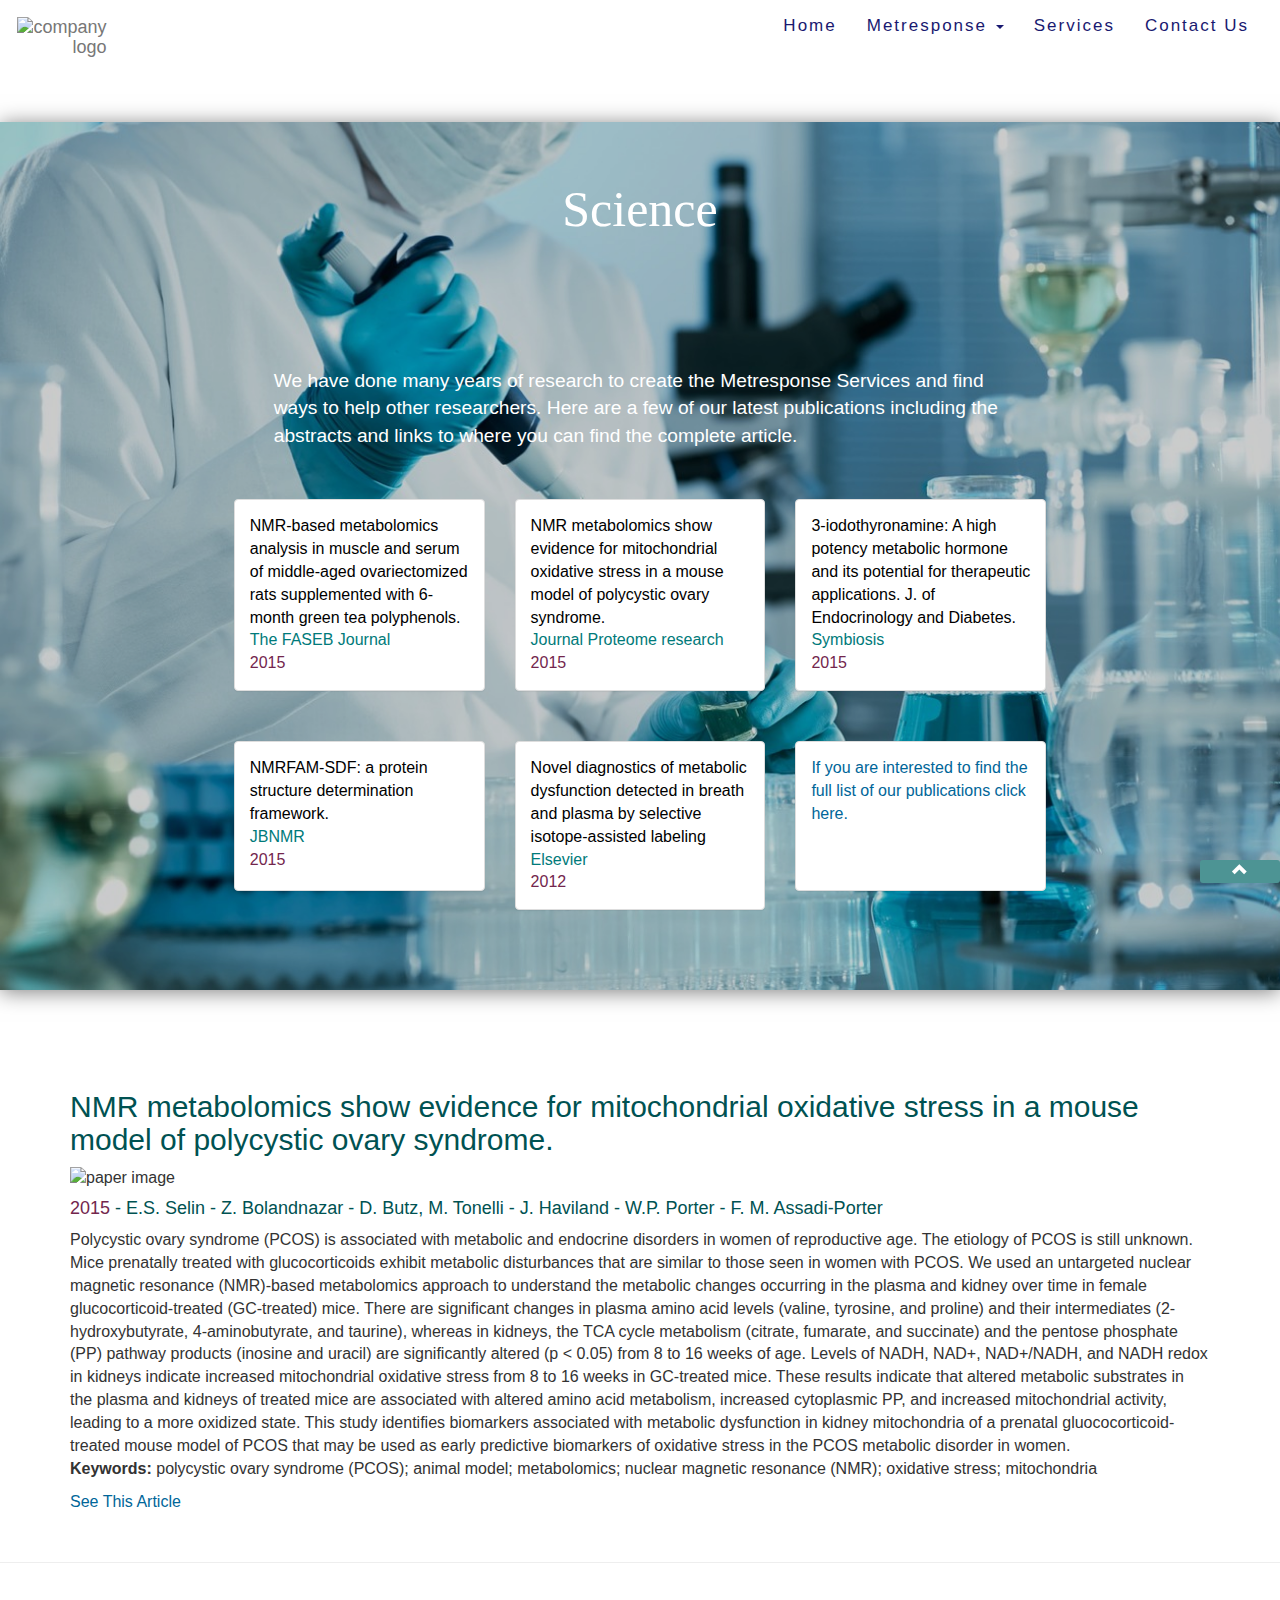
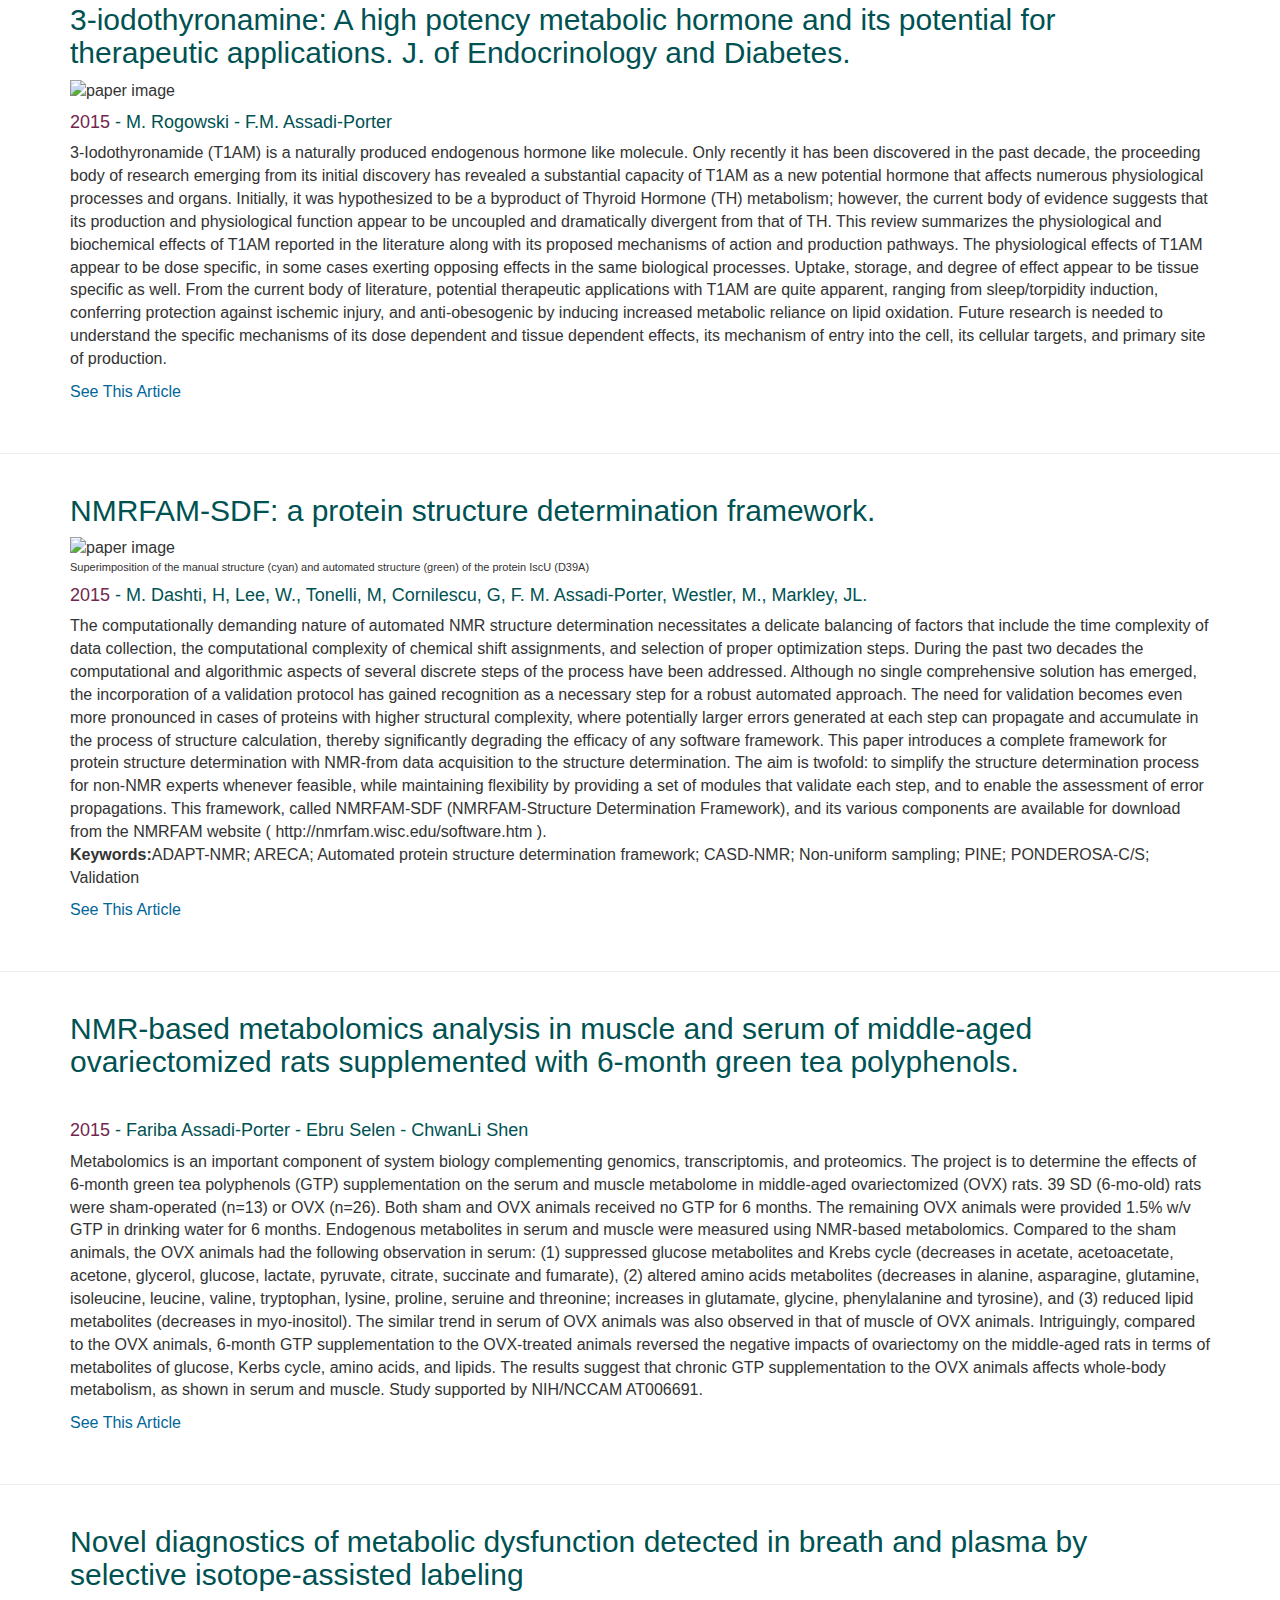
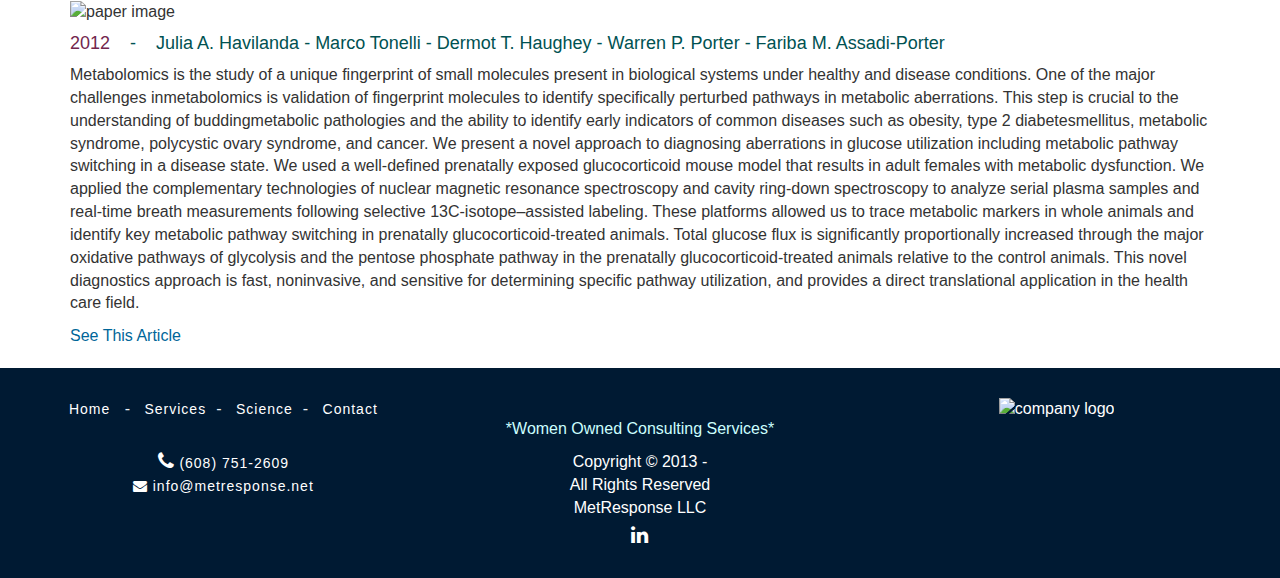
==== commit fe0f6ed2: "Merge pull request #5 from Sherri010/homedone" ====
--- a/science.html
+++ b/science.html
@@ -8,8 +8,8 @@
 
 <link rel="icon"  href="img/iconmet.png">
 <link rel="stylesheet" href="http://maxcdn.bootstrapcdn.com/bootstrap/3.3.5/css/bootstrap.min.css">
+<link rel="stylesheet" href="css/normalize.css">
 <link rel="stylesheet" href="css/custom.css">
-
 <link rel="stylesheet" href="https://maxcdn.bootstrapcdn.com/font-awesome/4.5.0/css/font-awesome.min.css">
 
 
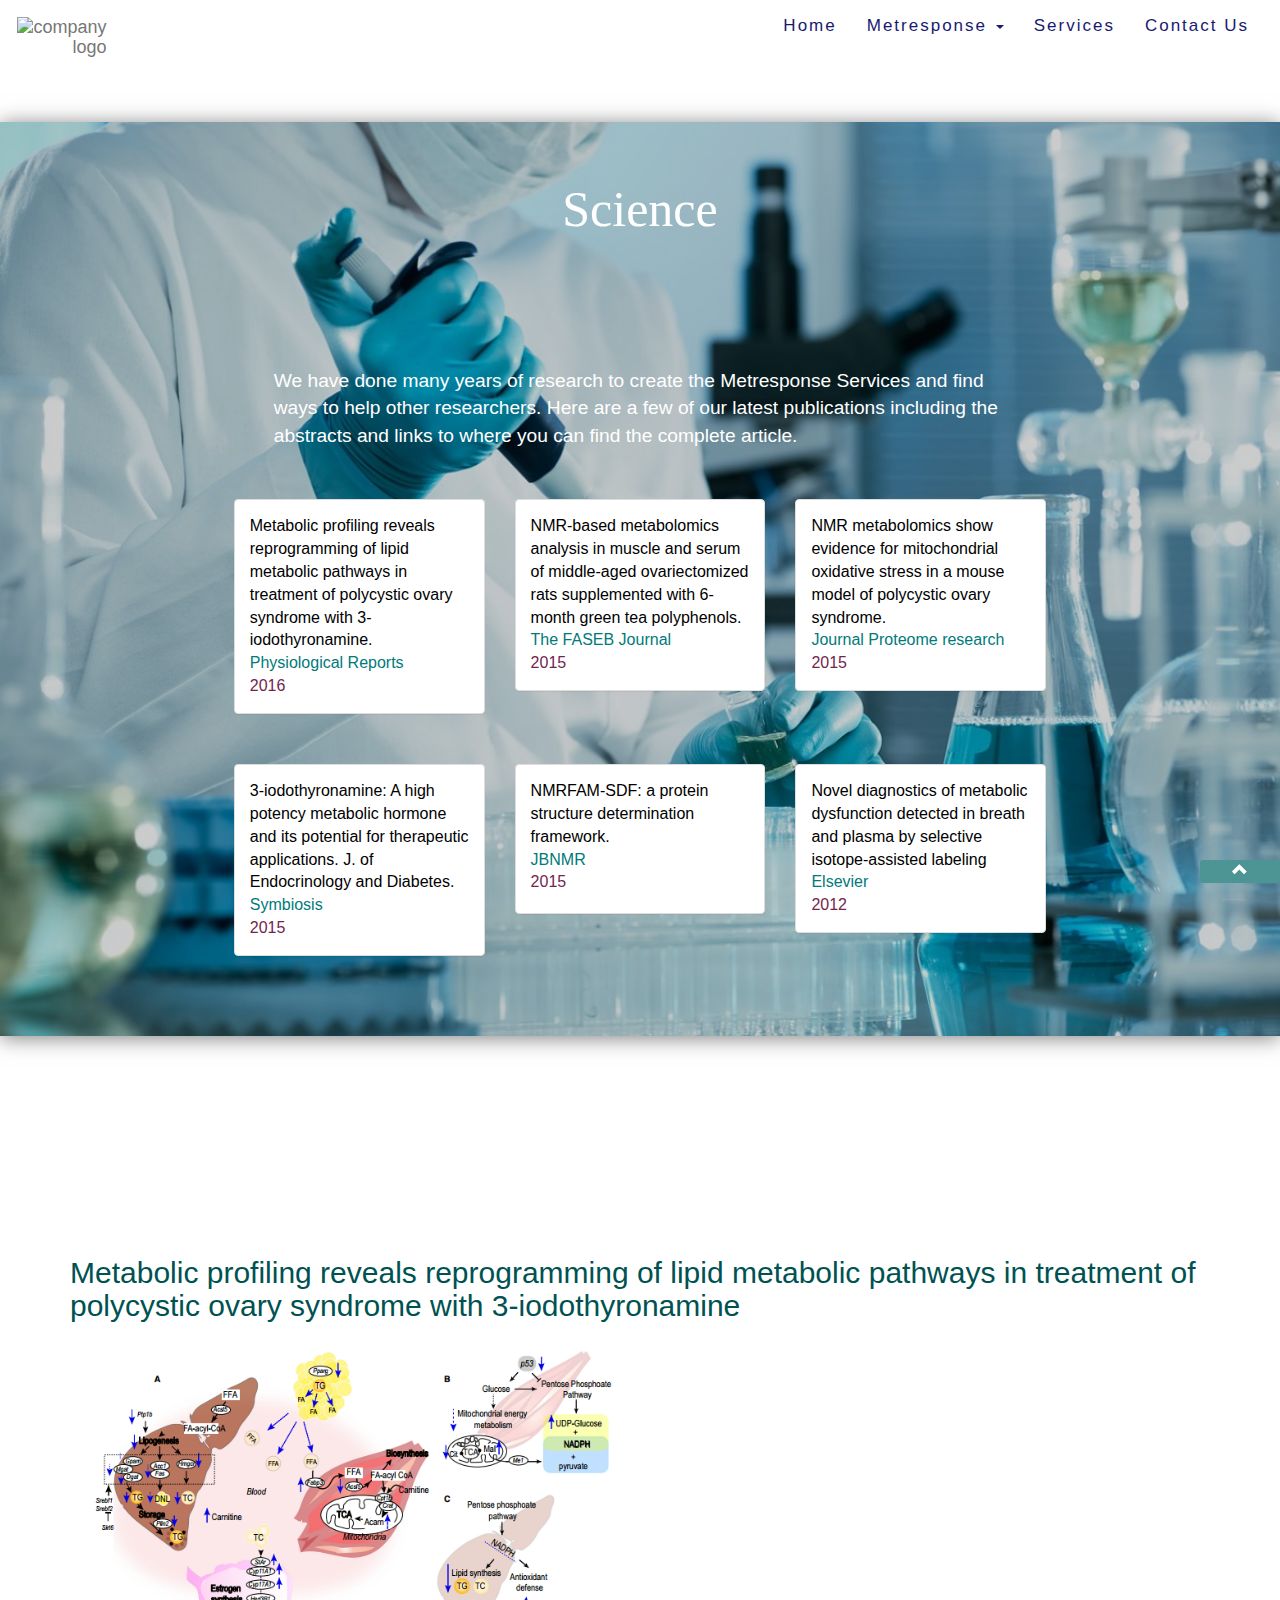
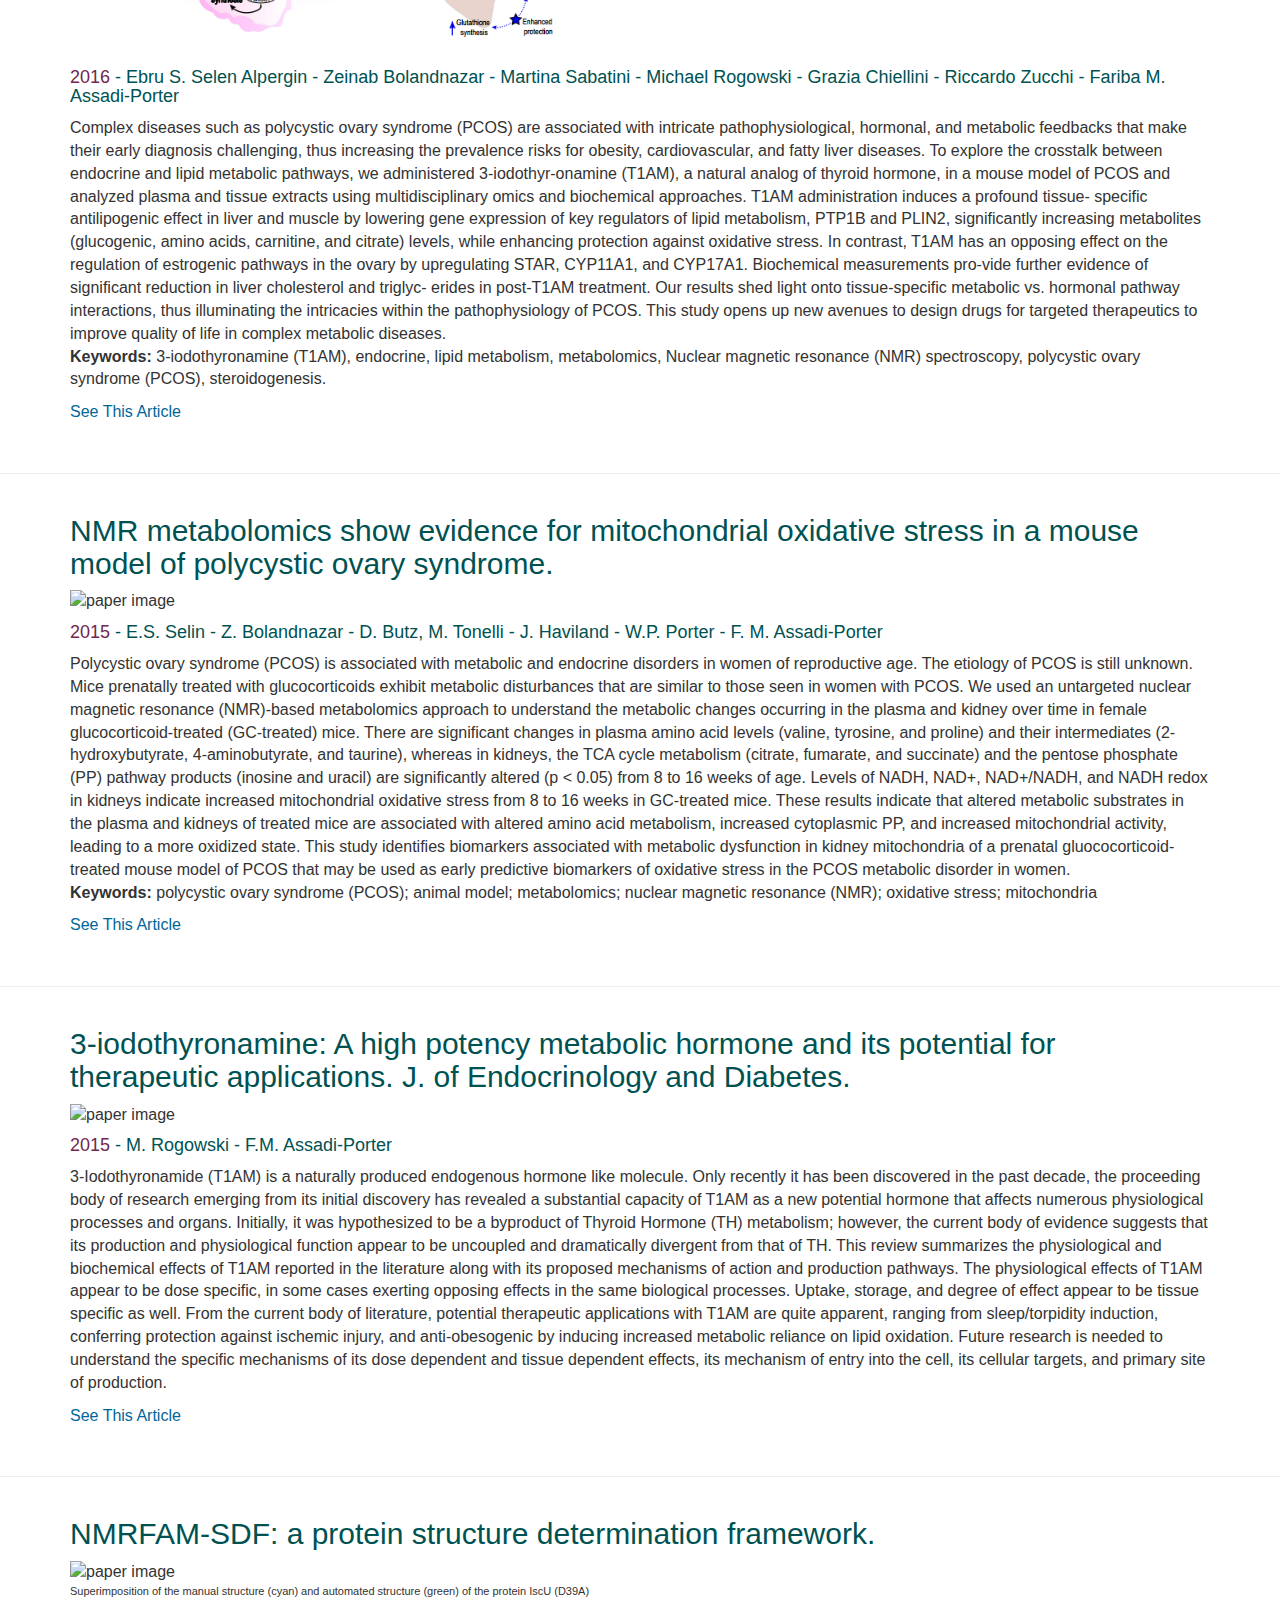
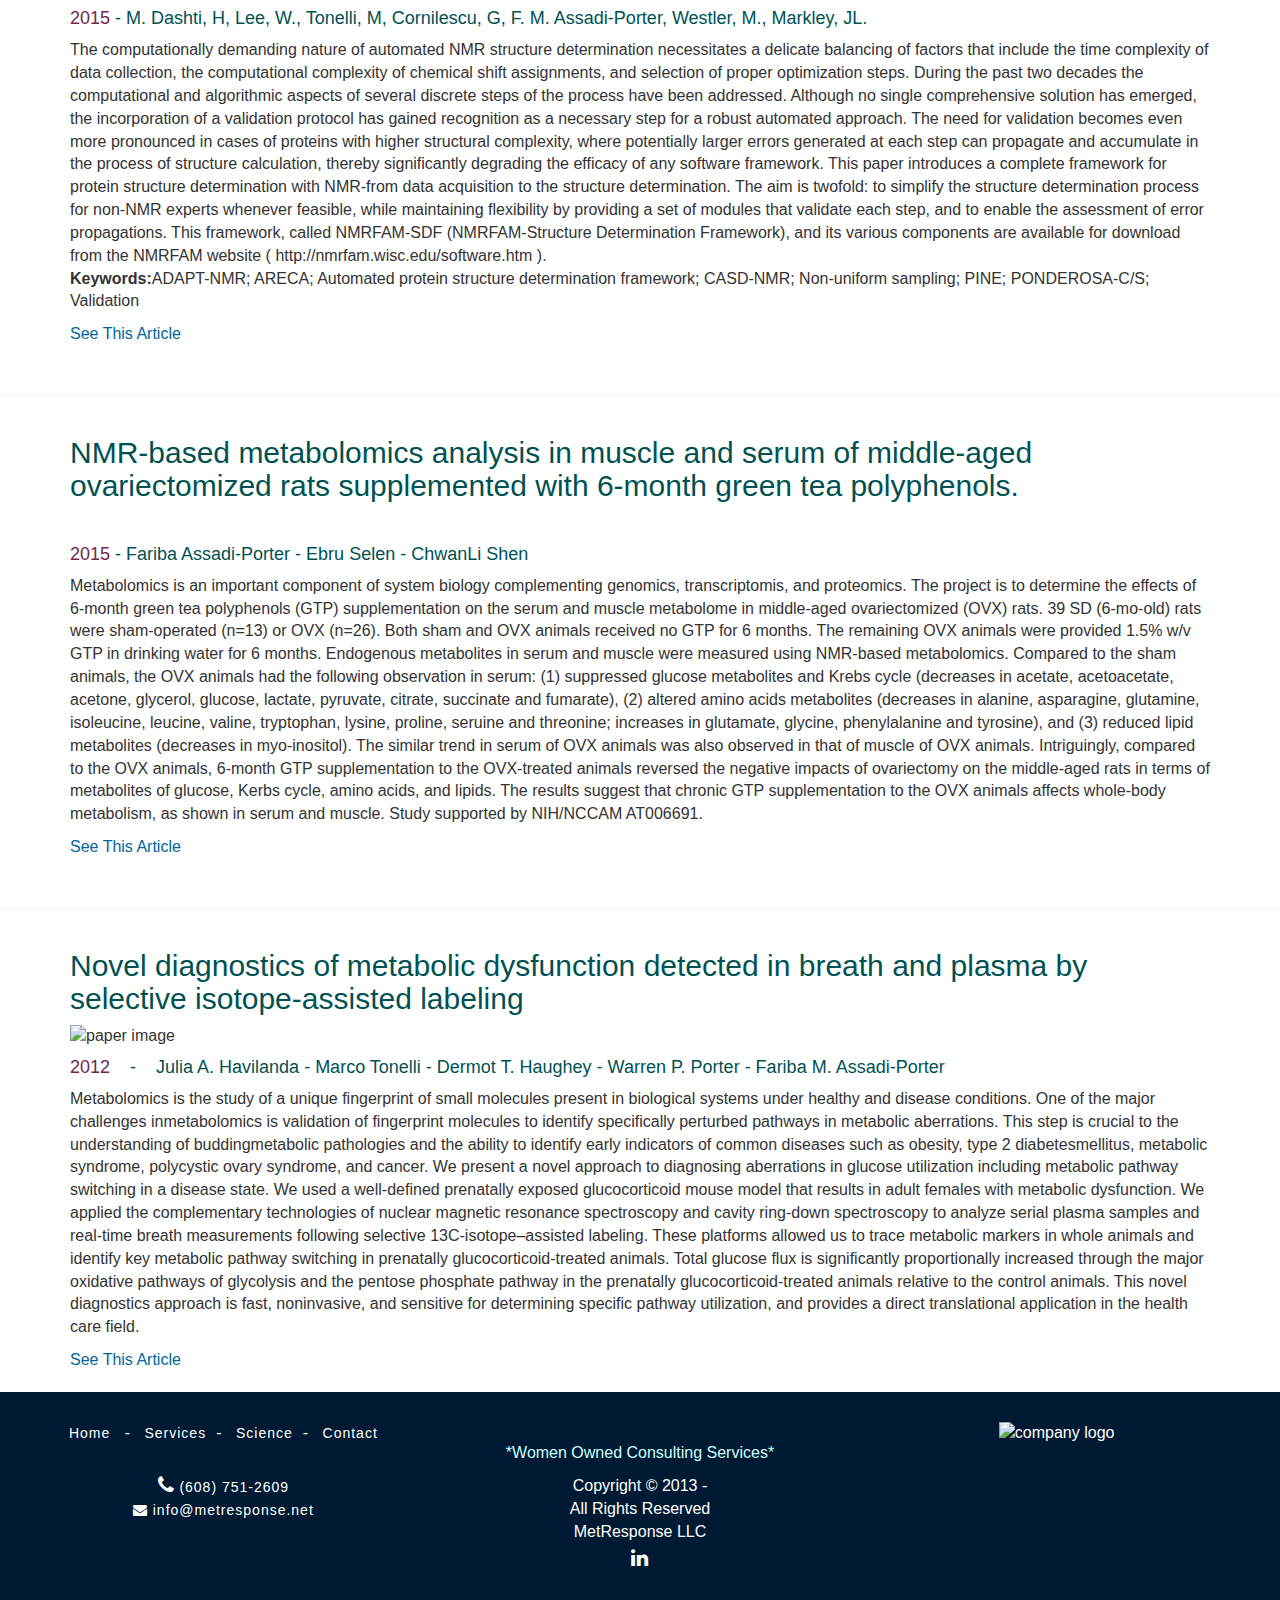
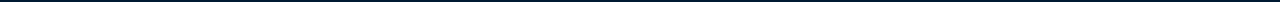
==== commit 46246086: "adds new paper / collab" ====
--- a/science.html
+++ b/science.html
@@ -69,6 +69,16 @@
 <div class="pprnames">
 <div class="row">
 
+
+<div class=" col-md-4 " >
+<div class="panel panel-default">
+<div class="panel-body p1">
+<a id="p1link" href="#p5">Metabolic profiling reveals reprogramming of lipid metabolic pathways in treatment of polycystic ovary syndrome with 3-iodothyronamine.</a><br/>
+<span class="journal">Physiological Reports</span><br/>
+<span class="time">2016 </span>
+</div></div></div>
+
+
 <div class=" col-md-4 " >
 <div class="panel panel-default">
 <div class="panel-body p1">
@@ -85,7 +95,10 @@
 <span class="time">2015 </span>
 </div></div>
 </div>
-
+</div>
+
+
+<div class="row">
 <div class="col-md-4">
 <div class="panel panel-default">
 <div class="panel-body p3">
@@ -95,12 +108,7 @@
 </div></div></div>
 
 
-</div>
-
-
-
-
-<div class="row">
+
 <div class="col-md-4">
 <div class="panel panel-default">
 <div class="panel-body p4">
@@ -117,20 +125,40 @@
 <span class="time">2012 </span>
 </div></div></div>
 
-<div class=" col-md-4">
-<div class="panel panel-default">
-<div class="panel-body p6">
-<a href="http://www.ncbi.nlm.nih.gov/pubmed/?term=Assadi-Porter" target="blanck" class="pprlink">If you are interested to find the full list of our publications click here.</a><br/>
-
-</div></div></div>
-
-</div>
-
-</div>
-
-</div>
-
-</div>
+
+</div>
+
+</div>
+
+</div>
+
+</div>
+
+
+
+<div id="p6" class="container">
+
+<h2 class="pprttl" style="padding-top:100px;">Metabolic profiling reveals reprogramming of lipid metabolic pathways in treatment of polycystic ovary syndrome with 3-iodothyronamine</h2>
+<img alt="paper image" src="img/paper6.png" style="width:50%; height:50%;" >
+<h4 class="pprathr"><span class="time">2016 </span> - Ebru S. Selen Alpergin - Zeinab Bolandnazar - Martina Sabatini - Michael Rogowski - Grazia Chiellini - Riccardo Zucchi - Fariba M. Assadi-Porter</h4>
+<p class="abstract" >Complex diseases such as polycystic ovary syndrome (PCOS) are associated with intricate pathophysiological, hormonal, and metabolic feedbacks that
+make their early diagnosis challenging, thus increasing the prevalence risks for obesity, cardiovascular, and fatty liver diseases. To explore the crosstalk
+between endocrine and lipid metabolic pathways, we administered 3-iodothyr-onamine (T1AM), a natural analog of thyroid hormone, in a mouse model of
+PCOS and analyzed plasma and tissue extracts using multidisciplinary omics and biochemical approaches. T1AM administration induces a profound tissue-
+specific antilipogenic effect in liver and muscle by lowering gene expression of key regulators of lipid metabolism, PTP1B and PLIN2, significantly increasing metabolites (glucogenic, amino acids, carnitine, and citrate) levels, while
+enhancing protection against oxidative stress. In contrast, T1AM has an opposing effect on the regulation of estrogenic pathways in the ovary by
+upregulating STAR, CYP11A1, and CYP17A1. Biochemical measurements pro-vide further evidence of significant reduction in liver cholesterol and triglyc-
+erides in post-T1AM treatment. Our results shed light onto tissue-specific metabolic vs. hormonal pathway interactions, thus illuminating the intricacies
+within the pathophysiology of PCOS. This study opens up new avenues to design drugs for targeted therapeutics to improve quality of life in complex
+metabolic diseases.<br/>
+
+<strong>Keywords:</strong> 3-iodothyronamine (T1AM), endocrine, lipid metabolism, metabolomics, Nuclear magnetic resonance (NMR) spectroscopy, polycystic ovary syndrome (PCOS), steroidogenesis.</p>
+<a class="pprlink" target="blk1" href="http://onlinelibrary.wiley.com/doi/10.14814/phy2.13097/pdf"> See This Article </a>
+</div>
+
+
+
+<div class="page-header"></div>
 
 
 
--- a/css/custom.css
+++ b/css/custom.css
@@ -19,8 +19,8 @@
 
 }
 a{color:#000;}
-.wheel { opacity:0;filter:alpha(opacity=0);}
-.light1 { opacity:0;filter:alpha(opacity=0);}
+.wheel { opacity:0; filter:alpha(opacity=0);}
+.light1 { opacity:0 ;filter:alpha(opacity=0);}
 
 .line {width:70%;}
 .navbar-default .navbar-collapse, .navbar-default .navbar-form {border:transparent;;}
@@ -104,10 +104,10 @@
 .imgteam1 {width: 25%;text-align: center;}
 
 #grad1 {
- background-image: url(../img/ser2.png);
+    background-image: url(../img/ser2.png);
     background-size: cover;
-	text-align: center;
-  min-height:800px;
+  	text-align: center;
+    min-height:800px;
 }
 #met_serv {width:95%;padding-top:80px;}
 .why {margin-top:10%;}
@@ -126,8 +126,10 @@
 #colab {margin:100px auto;text-align: center;}
 #colabs{margin:0; padding:0; list-style: none;}
 #colabs li {width:45%;  margin: 2.5%; float:left;}
-#ug {max-width:100%;}
+#ug {max-width:100%; padding-top: 20px;}
 #uw {max-width:100%;}
+#usda{padding-top:100px;}
+
 #cir-intro { opacity:0;
               filter:alpha(opacity=0);
               text-align: center;
@@ -218,8 +220,8 @@
 .foot_main {color:#EBF0F5;}
 @media screen and (min-width: 997px){
 .sience-bnr {background:linear-gradient( rgba(0,0,0,0.2),rgba(0,0,0,0.2)),url('../img/labw.jpg') no-repeat;
-background-size: cover;box-shadow: 0 2px 20px 0 rgba(0, 0, 0, 0.0), 0 2px 20px 0 rgba(0, 0, 0, 0.5);
-       min-height:800px;color:#fff;width:100%; }
+             background-size: cover;box-shadow: 0 2px 20px 0 rgba(0, 0, 0, 0.0), 0 2px 20px 0 rgba(0, 0, 0, 0.5);
+             min-height:800px;color:#fff;width:100%; margin-bottom:100px; }
 .lab {background:linear-gradient( rgba(0,0,0,0.2),rgba(0,0,0,0.2)),url('../img/lab2.jpg') no-repeat;
 background-size: cover;box-shadow: 0 2px 20px 0 rgba(0, 0, 0, 0.0), 0 2px 20px 0 rgba(0, 0, 0, 0.5);
        min-height:800px;  }
@@ -251,8 +253,7 @@
 .ttl_back {margin:10px auto;width:150px;height:150px;border-radius:50%;
   background-color:#000066;color:white;  box-shadow: 0 2px 20px 0 rgba(0, 0, 0, 0.0), 0 2px 20px 0 rgba(0, 0, 0, 0.5);}
 div.ttl_back:hover {background:#336699; cursor:default;}
-#p2{margin-top:80px;}
-}
+
 @media screen and (min-width: 497px){
   #whymet {
 
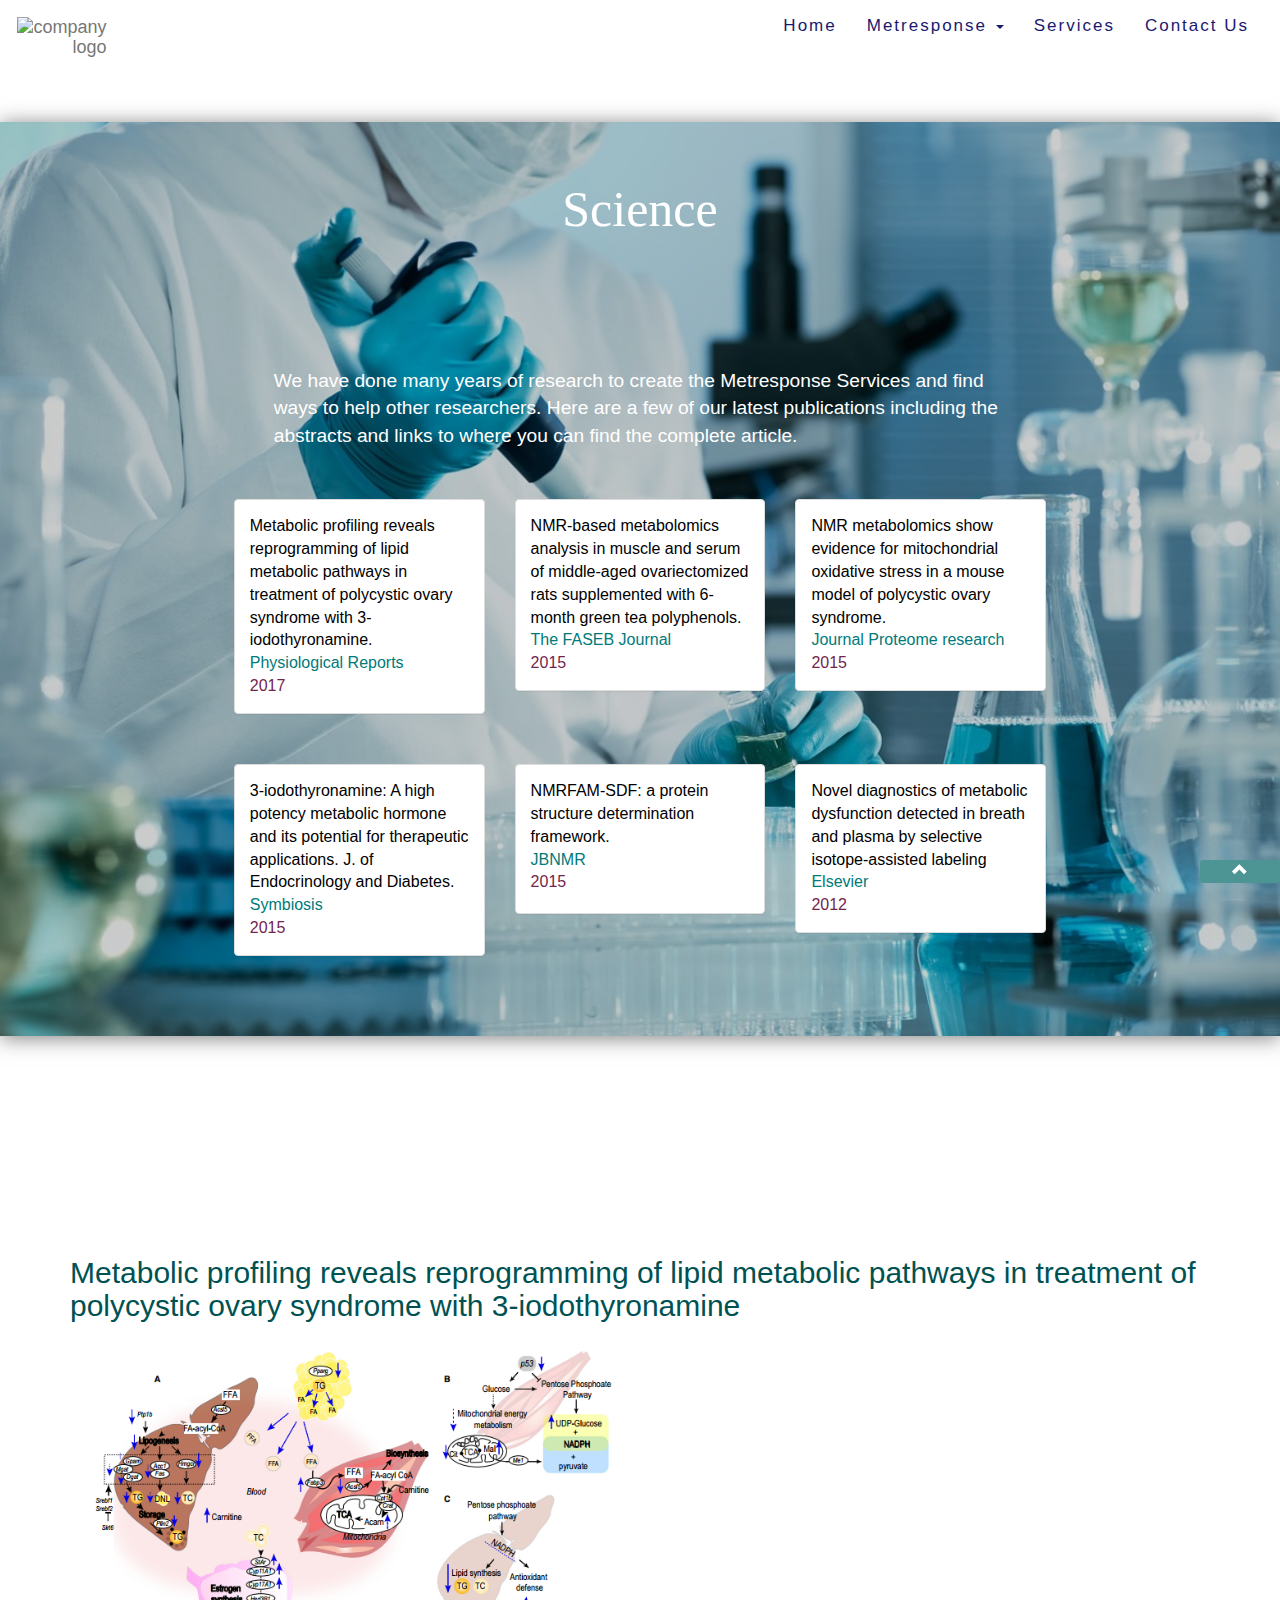
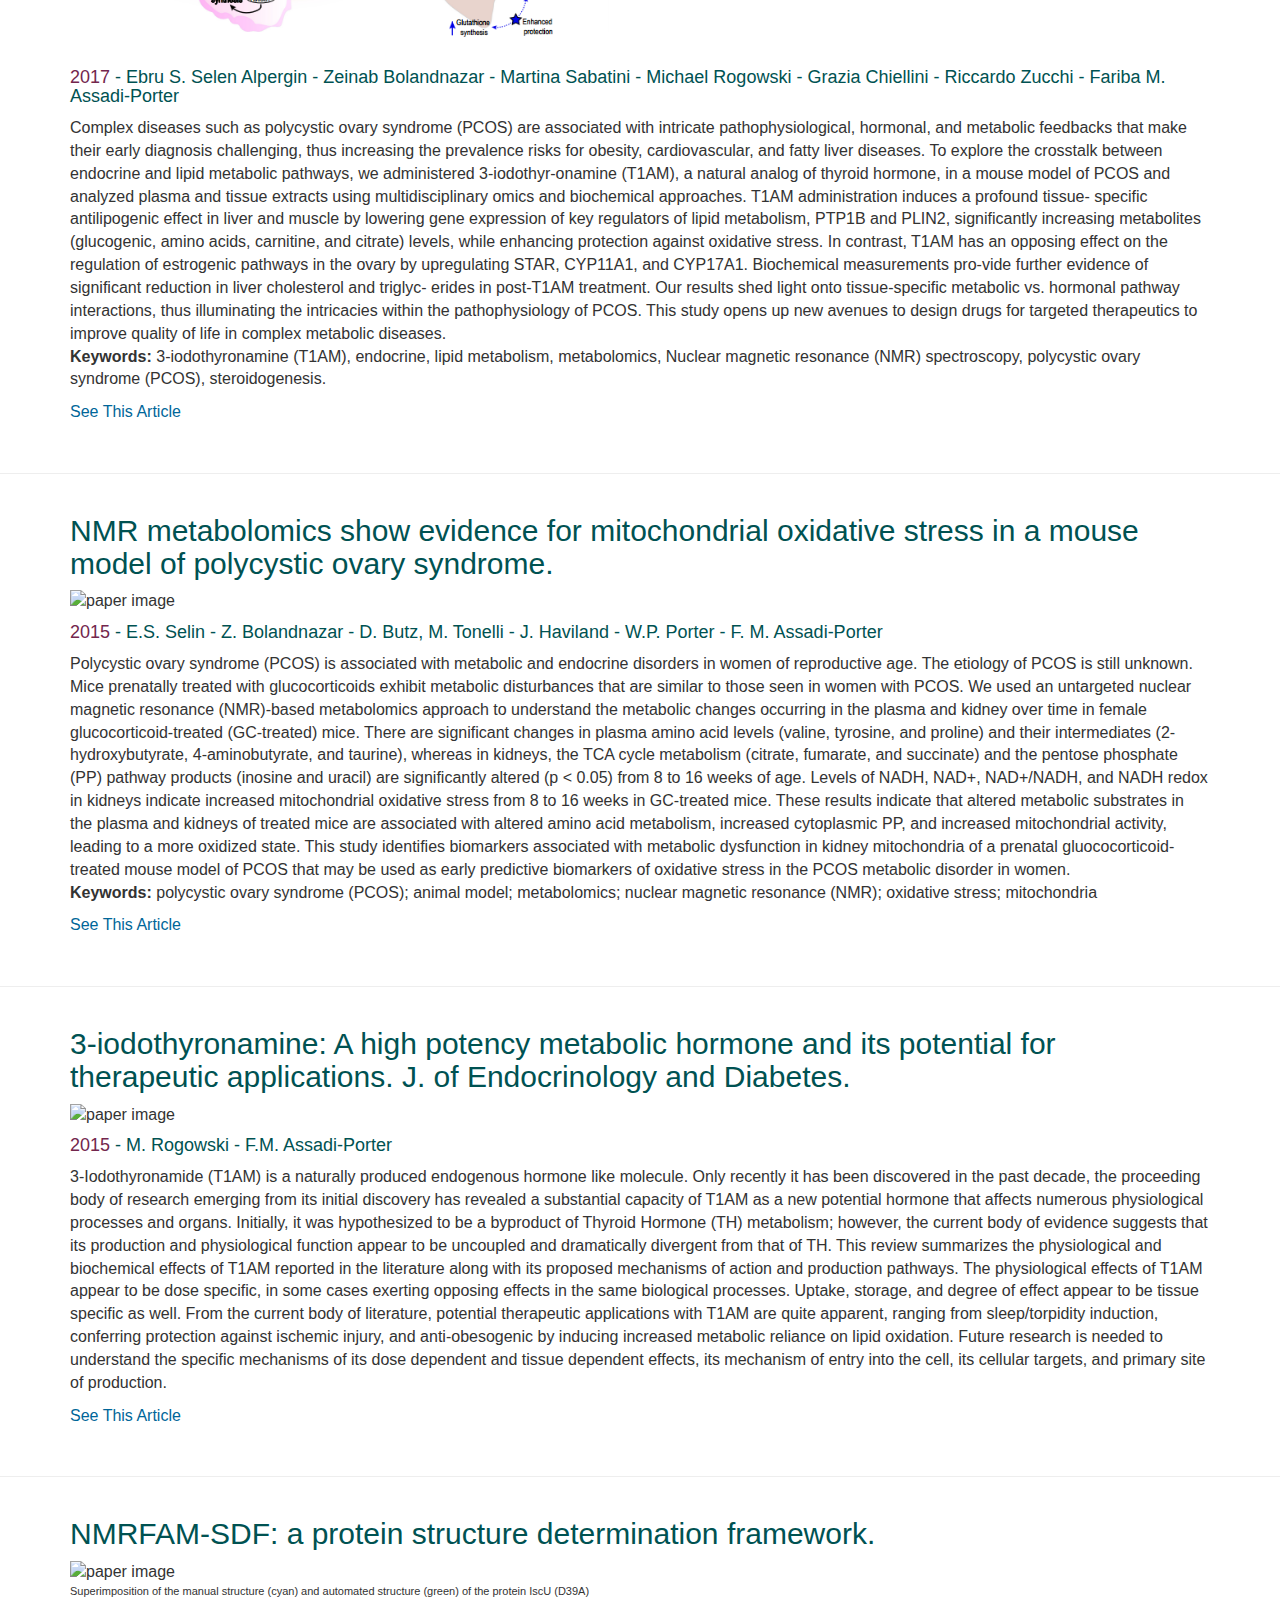
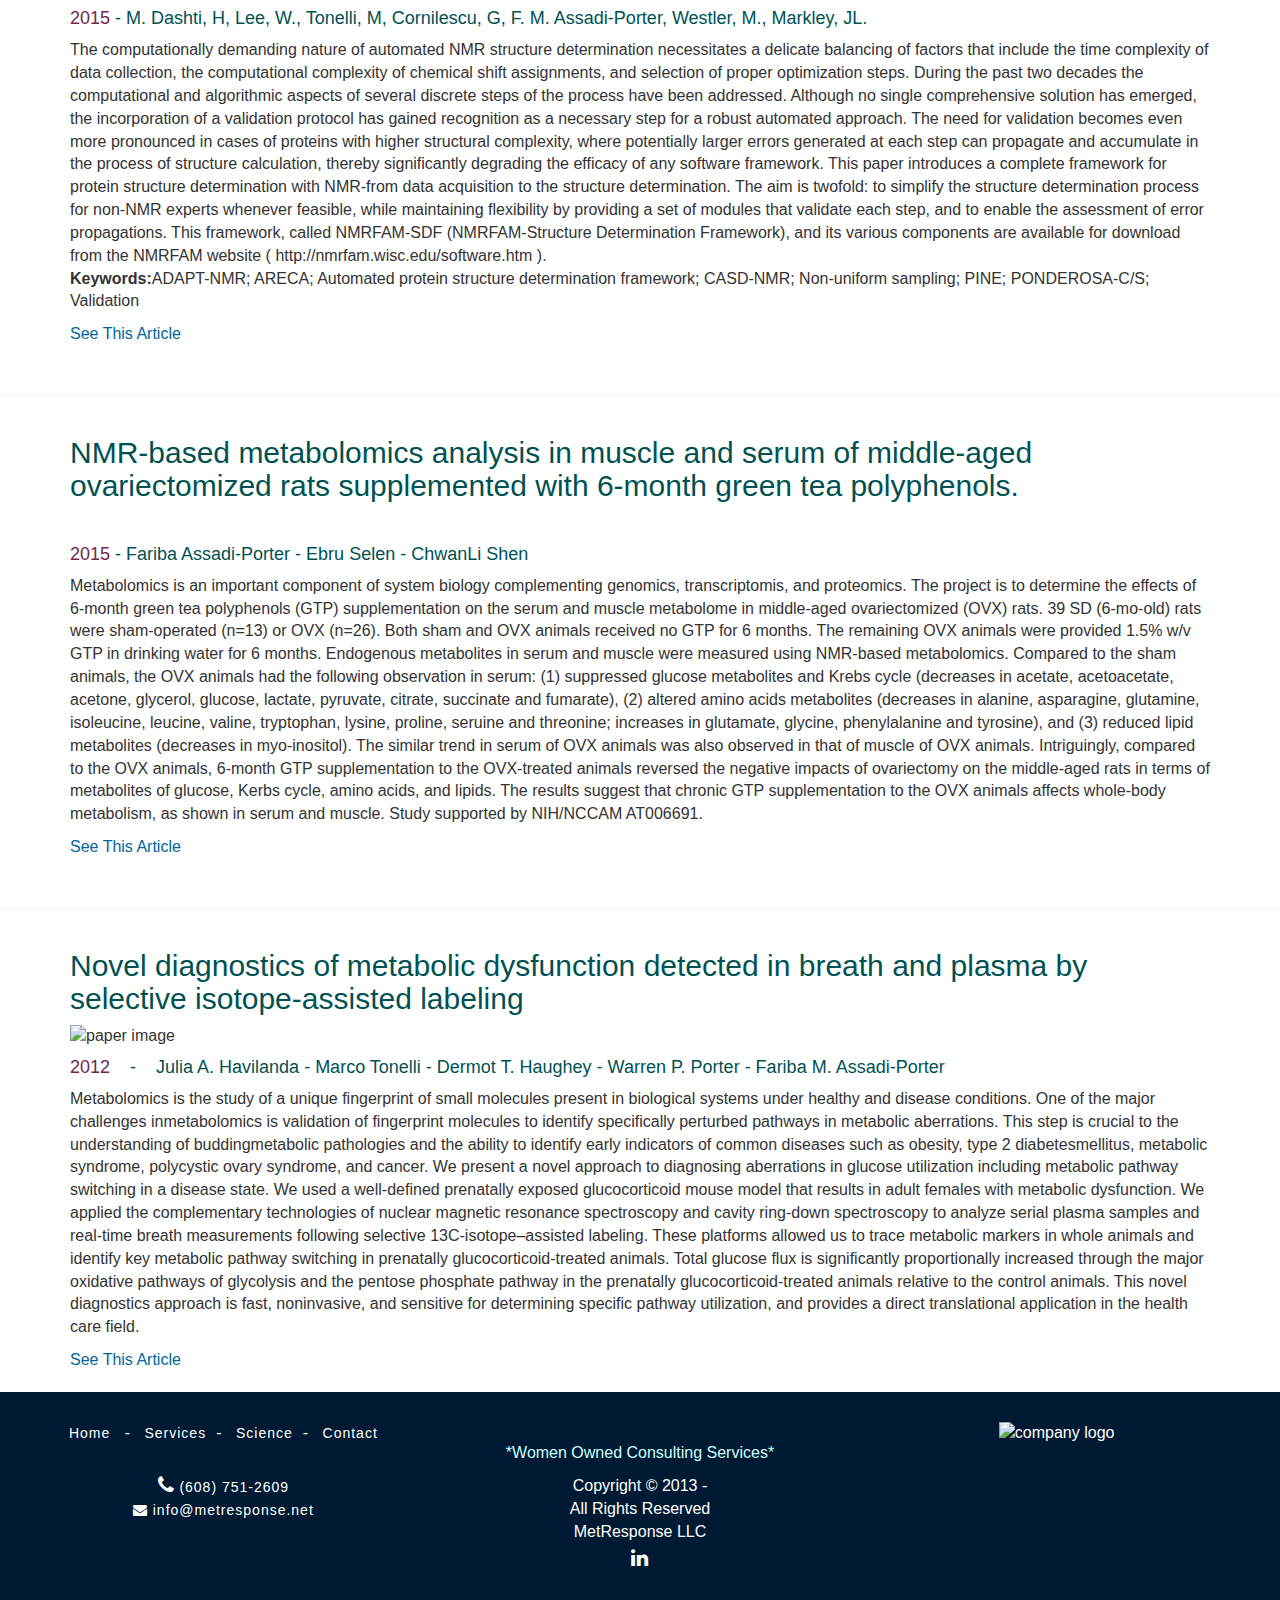
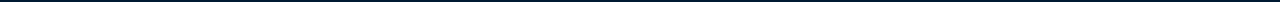
==== commit 77a47400: "fixes the publication's date" ====
--- a/science.html
+++ b/science.html
@@ -75,7 +75,7 @@
 <div class="panel-body p1">
 <a id="p1link" href="#p5">Metabolic profiling reveals reprogramming of lipid metabolic pathways in treatment of polycystic ovary syndrome with 3-iodothyronamine.</a><br/>
 <span class="journal">Physiological Reports</span><br/>
-<span class="time">2016 </span>
+<span class="time">2017</span>
 </div></div></div>
 
 
@@ -140,7 +140,7 @@
 
 <h2 class="pprttl" style="padding-top:100px;">Metabolic profiling reveals reprogramming of lipid metabolic pathways in treatment of polycystic ovary syndrome with 3-iodothyronamine</h2>
 <img alt="paper image" src="img/paper6.png" style="width:50%; height:50%;" >
-<h4 class="pprathr"><span class="time">2016 </span> - Ebru S. Selen Alpergin - Zeinab Bolandnazar - Martina Sabatini - Michael Rogowski - Grazia Chiellini - Riccardo Zucchi - Fariba M. Assadi-Porter</h4>
+<h4 class="pprathr"><span class="time">2017</span> - Ebru S. Selen Alpergin - Zeinab Bolandnazar - Martina Sabatini - Michael Rogowski - Grazia Chiellini - Riccardo Zucchi - Fariba M. Assadi-Porter</h4>
 <p class="abstract" >Complex diseases such as polycystic ovary syndrome (PCOS) are associated with intricate pathophysiological, hormonal, and metabolic feedbacks that
 make their early diagnosis challenging, thus increasing the prevalence risks for obesity, cardiovascular, and fatty liver diseases. To explore the crosstalk
 between endocrine and lipid metabolic pathways, we administered 3-iodothyr-onamine (T1AM), a natural analog of thyroid hormone, in a mouse model of
